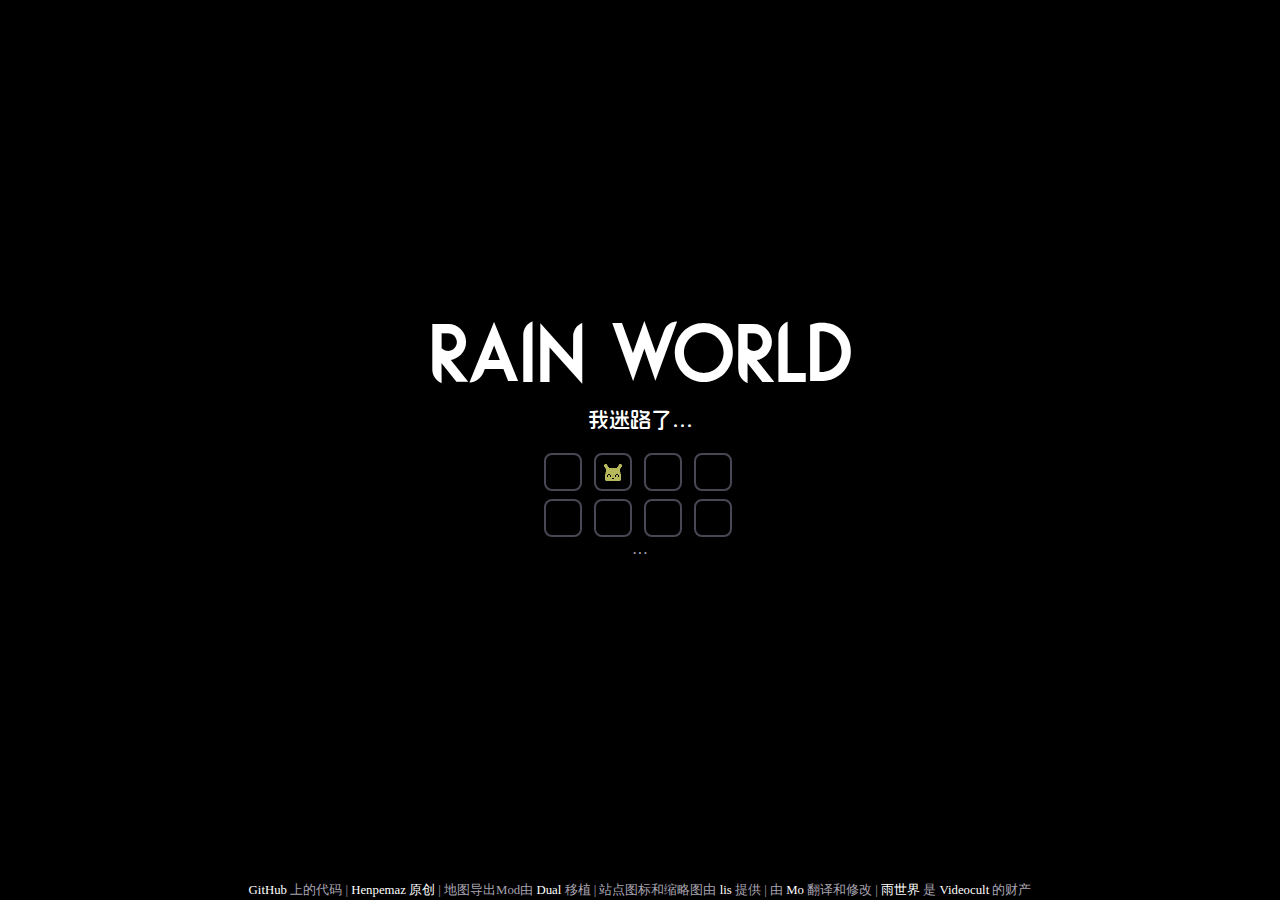
==== map.html @ 51ca86cf "更新地图文件，rw-map页面新增蛞蝓猫、地图标识、物品简单描述" ====
﻿<!DOCTYPE html>
<html>

<head>
    <meta charset="UTF-8">
    <title>雨世界地图</title>
    <link rel="shortcut icon" href="favicon.png" type="image/x-icon">

    <meta property="og:image" content="https://rain-world-map.gitee.io/embed.jpg" />
    <meta property="og:type" content="object" />
    <meta property="og:title" content="雨世界地图" />
    <meta property="og:url" content="https://rain-world-map.gitee.io" />
    <meta property="og:description" content="一个在线互动地图，包括雨世界:倾盆大雨中的每个地区和每个蛞蝓猫。" />
    <link rel="stylesheet" href="./rw.css" />
    <link rel="stylesheet" href="./leaflet/leaflet.css" />

    <script src="./global.js"></script>
    <script src="./leaflet/leaflet.js"></script>
    <script src="./beziero.js"></script>

    <style id="mapstyle">
        body,
        html {
            height: 100%;
            padding: 0;
            margin: 0;
        }

        #mapid {
            height: 100%;
            padding: 0;
            margin: 0;
            background: black;
        }

        .room-labels {
            opacity: 0.4;
            pointer-events: auto;
            padding-top: 3px;
            padding-bottom: 3px;
            color: white;
            background-color: black;
            border: none;
        }

        .creature-divs {
            display: flex;
            justify-content: center;
        }

        .creature-entry {
            display: none;
            /* to be overwritten */
            margin-left: 16px;
            margin-right: 16px;
        }

        .creature-label {
            position: absolute;
            margin-left: 0px;
            margin-top: -5px;
            font-weight: 900;
            font-size: 140%;
            color: white;
            -webkit-text-fill-color: white;
            /* Will override color (regardless of order) */
            -webkit-text-stroke-width: 1px;
            -webkit-text-stroke-color: black;
        }

        .creature-tooltip {
            position: absolute;
            margin-left: -100px;
            margin-top: -20px;
            font-weight: 900;
            font-size: 150%;
            color: white;
            -webkit-text-fill-color: white;
            /* Will override color (regardless of order) */
            -webkit-text-stroke-width: 1px;
            -webkit-text-stroke-color: black;
        }

        .creature-attribute {
            position: absolute;
            margin-left: -15px;
            margin-top: -35px;
        }

        .creature-image {
            position: absolute;
            margin-left: -25px;
            margin-top: -25px;
        }

        .lineage-entry {
            height: 24px;
        }

        .object-divs {
            display: flex;
            justify-content: center;
        }

        .object-entry {
            display: none;
            /* to be overwritten */
            margin-left: 16px;
            margin-right: 16px;
        }

        .object-label {
            position: absolute;
            margin-left: 0px;
            margin-top: -5px;
            font-weight: 900;
            font-size: 140%;
            color: white;
            -webkit-text-fill-color: white;
            /* Will override color (regardless of order) */
            -webkit-text-stroke-width: 1px;
            -webkit-text-stroke-color: black;
        }

        .object-tooltip {
            position: absolute;
            margin-left: 0px;
            margin-top: 0px;
            font-weight: 900;
            font-size: 150%;
            color: white;
            -webkit-text-fill-color: white;
            /* Will override color (regardless of order) */
            -webkit-text-stroke-width: 1px;
            -webkit-text-stroke-color: black;
        }

        .object-image {
            position: absolute;
            margin-left: -25px;
            margin-top: -25px;
        }

        .roomtag-divs {
            display: flex;
            justify-content: center;
        }

        .roomtag-entry {
            display: none;
            /* to be overwritten */
            margin-left: 16px;
            margin-right: 16px;
        }

        .roomtag-label {
            position: absolute;
            margin-left: 0px;
            margin-top: -5px;
            font-weight: 900;
            font-size: 140%;
            color: white;
            -webkit-text-fill-color: white;
            /* Will override color (regardless of order) */
            -webkit-text-stroke-width: 1px;
            -webkit-text-stroke-color: black;
        }

        .roomtag-tooltip {
            position: absolute;
            margin-left: 0px;
            margin-top: 10px;
            font-weight: 900;
            font-size: 150%;
            color: white;
            -webkit-text-fill-color: white;
            /* Will override color (regardless of order) */
            -webkit-text-stroke-width: 1px;
            -webkit-text-stroke-color: black;
        }

        .roomtag-image {
            position: absolute;
            margin-left: -45px;
            margin-top: 0px;
        }

        .batblockage-divs {
            display: flex;
            justify-content: center;
        }

        .batblockage-entry {
            display: none;
            /* to be overwritten */
            margin-left: 16px;
            margin-right: 16px;
        }

        .batblockage-label {
            position: absolute;
            margin-left: 0px;
            margin-top: 10px;
            font-weight: 900;
            font-size: 140%;
            color: white;
            -webkit-text-fill-color: white;
            /* Will override color (regardless of order) */
            -webkit-text-stroke-width: 1px;
            -webkit-text-stroke-color: black;
        }

        .batblockage-tooltip {
            position: absolute;
            margin-left: 0px;
            margin-top: 10px;
            font-weight: 900;
            font-size: 100%;
            color: white;
            -webkit-text-fill-color: white;
            /* Will override color (regardless of order) */
            -webkit-text-stroke-width: 1px;
            -webkit-text-stroke-color: black;
        }

        .batblockage-image {
            position: absolute;
            margin-left: -45px;
            margin-top: 0px;
        }

        .tilenode-divs {
            display: flex;
            justify-content: center;
        }

        .tilenode-entry {
            display: none;
            /* to be overwritten */
            margin-left: 16px;
            margin-right: 16px;
        }

        .tilenode-label {
            position: absolute;
            margin-left: 0px;
            margin-top: -5px;
            font-weight: 900;
            font-size: 140%;
            color: white;
            -webkit-text-fill-color: white;
            /* Will override color (regardless of order) */
            -webkit-text-stroke-width: 1px;
            -webkit-text-stroke-color: black;
        }

        .tilenode-tooltip {
            position: absolute;
            margin-left: -100px;
            margin-top: -20px;
            font-weight: 900;
            font-size: 100%;
            color: white;
            -webkit-text-fill-color: white;
            /* Will override color (regardless of order) */
            -webkit-text-stroke-width: 1px;
            -webkit-text-stroke-color: black;
        }

        .tilenode-image {
            position: absolute;
            margin-left: -25px;
            margin-top: -25px;
        }

        .object-image {
            position: absolute;
            margin-left: -25px;
            margin-top: -25px;
        }

        .icon-image {
            position: absolute;
            margin-left: -25px;
            margin-top: -25px;
        }

        .icon-attribute {
            position: absolute;
            margin-left: -15px;
            margin-top: -35px;
        }

        .icon-label {
            position: absolute;
            margin-left: 0px;
            margin-top: -5px;
            font-weight: 900;
            font-size: 140%;
            color: white;
            -webkit-text-fill-color: white;
            /* Will override color (regardless of order) */
            -webkit-text-stroke-width: 1px;
            -webkit-text-stroke-color: black;
        }

        .icon-tooltip {
            position: absolute;
            margin-left: -100px;
            margin-top: -20px;
            font-weight: 900;
            font-size: 150%;
            color: white;
            -webkit-text-fill-color: white;
            /* Will override color (regardless of order) */
            -webkit-text-stroke-width: 1px;
            -webkit-text-stroke-color: black;
        }



        /* UI stuff */
        .side-panel {
            position: absolute;
            top: 24px;
            max-height: calc(100vh - 54px);
            display: flex;
            flex-direction: column;
            padding: 8px;
            background: #0c0c0c;
            z-index: 1000;
            color: #cccccc;
        }

        /* Difficulty select and layers panel */
        .right-panel {
            right: 24px;
        }

        .difficulty-select {
            padding-bottom: 6px;
            width: 150px;
            position: relative;
            /* re-center after wrap */
            margin-left: auto;
            margin-right: auto;
            padding: 4px;
            transition: width 0.4s;
        }

        .difficulty-btn {
            display: inline-block;
            width: 38px;
            height: 38px;
            margin: 4px;
            position: relative;
        }

        #layer-content {
            padding: 8px;
        }

        .left-panel {
            left: 24px;
        }

        #modded-ckb-group {
            position: relative;
            top: 6px;
            padding-left: 6px;
            margin-left: auto;
        }

        #modded-ckb {
            position: relative;
            width: 24px;
            height: 24px;
        }

        #modded-ckb~label {
            left: 4px;
            top: -6px;
        }

        #modded-ckb::before {
            font-size: 1rem;
        }

        input[type='radio'].rw-ui+span {
            top: calc(50% - 10px);
            /* proof that CSS is stupid, cant fucking vertical center text */
        }

        input[type='radio'].region-radio,
        input[type='checkbox'].rw-ui {
            top: 2px;
        }

        input[type='radio'].region-radio+span,
        input[type='checkbox'].rw-ui+span {
            color: #4B4653;
        }

        #region-select {
            padding-left: 8px;
            padding-right: 8px;
        }

        .scroll-ish {
            overflow-y: auto;
            overflow-x: hidden;
            padding-right: 24px !important;
            margin-right: -16px !important;
        }

        /* Button back to index */
        .top-panel {
            align-content: center;
            position: absolute;
            top: 24px;
            left: calc(50% - 100px);
            height: fit-content;
            display: flex;
            flex-direction: column;
            padding: 8px;
            background: #0c0c0c;
            z-index: 1000;
            color: #cccccc;
        }

        .overlay-label {
            position: relative;
            margin-top: 11px;
            margin-bottom: 11px;
            width: 150px;
            height: 36px;
            text-align: center;
            display: flex;
            flex-direction: column;
        }

        .overlay-label span {
            display: block;
            max-width: 140px;
            padding: 7px;
            padding-left: 6px;
            padding-right: 6px;
        }

        .region-label {
            position: relative;
            margin-top: 8px;
            margin-bottom: 8px;
            width: 230px;
            height: 24px;
            text-align: center;
            display: flex;
            flex-direction: column;
        }

        .region-span {
            display: block;
            font-size: 0.8rem;
            padding: 4px;
            padding-left: 6px;
            padding-right: 6px;
        }

        .index-button {
            width: 200px;
            height: 24px;
            position: relative;
            word-wrap: anywhere;
            margin-top: 8px;
            margin-bottom: 8px;
        }

        button.rw-ui {
            height: fit-content;
            background-color: #0c0c0c;
        }
    </style>

    <style id="creaturefilters">
        .creature-filter {
            display: initial
        }
    </style>

    <style id="objectfilters">
        .object-filter {
            display: initial
        }
    </style>

    <style id="roomtagfilters">
        .roomtag-filter {
            display: initial
        }
    </style>

    <style id="batblockagefilters">
        .batblockage-filter {
            display: initial
        }
    </style>

    <style id="tilenodefilters">
        .tilenode-filter {
            display: initial
        }
    </style>

    <style id="hoverlabels">
        .hover-label {
            display: none;
        }
    </style>

</head>

<body>
    <div id="mapid"></div>

    <div class="top-panel">
        <label class="index-button">
            <button class="rw-ui rw-text" name="indexbutton" onclick="window.location.href = `rw-map.html`;"
                autocomplete="off">总览</button>
        </label>
    </div>

    <div class="side-panel left-panel rw-text">
        <div style="padding-left: 8px; padding-bottom: 8px;">
            <span>区域</span>
        </div>

        <form name="regionselect" id="region-select" class="scroll-ish"></form>
    </div>

    <div class="side-panel right-panel rw-text">
        <div>蛞蝓猫</div>
        <form name="difficulty" class="difficulty-select" id="scug-selector">
        </form>

        <div>图层</div>
        <div id="layer-content" class="scroll-ish"></div>
    </div>

    <script>
        var loadedCount = 1;
        var tospawn = false;
        'use strict';
        // misc iconography but mostly Creatures

        var slugcats = {};
        var region_order = [];
        var regions = {};

        getJsonObject("slugcats.json", function (json) { slugcats = json; }, false);

        var html = "";
        for (const slugcatName in slugcats) {
            var icon = "72_unknown";
            if (slugcatName in icon_by_name) {
                icon = icon_by_name[slugcatName];
            } else {
                console.log("missing icon for " + slugcatName);
            }
            html += `
<label class="difficulty-btn">
            <input type="radio" class="rw-ui" name="difficulties" onclick="selectDifficulty('${slugcatName}','${tospawn}');" value="(${slugcatName},${tospawn});" autocomplete="off">
            <img src="./resources/icons/${icon}.png">
</label>`;
            document.getElementById('scug-selector').innerHTML = html;
        }

        function updateRegionList(difficulty, modded) {
            regions = slugcats[difficulty].regions;
            region_order = [];
            for (const key in regions) {
                region_order.push(key);
            }

            var html = "";
            for (var r of region_order) {
                html += `
<label class="region-label">
            <input type="radio" class="region-radio" name="regions" onclick="selectRegion(this.value);" value="${r}"${r == region ? ' checked="checked"' : ''} autocomplete = "off">
            <span class="region-span">${regions[r].toUpperCase()} (${r})</span>
</label>`;
            }
            document.getElementById('region-select').innerHTML = html;
        }

        function selectRegion(value) {
            let newmodded = false; // document.getElementById('modded-ckb').checked; // TODO modded slugcats and regions
            if (region != value) {
                room = null;
            }
            if (region != value || modded != newmodded) {
                region = value;
                modded = newmodded;
                pushState();
            }
        }

        function selectDifficulty(n, alt) {
            for (var i = 0; i < document.difficulty.difficulties.length; i++) {
                if (document.difficulty.difficulties[i].value == n) {
                    document.difficulty.difficulties[i].checked = true;
                }
            }
            if (difficulty != n) {
                difficulty = n;
                if (alt == true) {
                    region = slugcats[difficulty].startingRegion;
                    room = slugcats[difficulty].startingRoom;

                } else {
                    region = loadedRegion;
                    if (room != null) {
                        if (focusedRoom != null) {
                            room = focusedRoom;
                        }
                    } else {
                        room = null;
                    }
                }
                pushState();
            }
        }

        // Control with poor control options, whodvathot
        // layer control with control over the classnames
        L.Control.Layers.UnstupidLayer = L.Control.Layers.extend(
            {
                options: {
                    collapsed: false,
                    containerClass: "",
                    sectionClass: "",
                    overlaysListClass: "",
                    overlayInputClass: "",
                    overlayInputDivClass: "",
                    overlayInputLabelClass: "",
                    hideBaseLayers: true
                },
                _addItem: function (obj) {
                    let h = L.Control.Layers.prototype._addItem.call(this, obj);
                    h.className = this.options.overlayInputLabelClass;
                    h.children[0].className = this.options.overlayInputDivClass;
                    h.children[0].children[0].className = this.options.overlayInputClass;
                    return h;
                },
                _initLayout: function () {
                    L.Control.Layers.prototype._initLayout.call(this);
                    this._container.className = this.options.containerClass;
                    this._section.className = this.options.sectionClass;
                    if (this.options.hideBaseLayers) {
                        this._baseLayersList.style.display = "none";
                        this._layersLink.style.display = "none";
                    }
                    this._overlaysList.className = this.options.overlaysListClass;
                },
                expand: function () { }
            }
        );

        // Dynamic navigation
        var dynamicNavigation; // Stupid browsers
        if ('pushState' in window.history) {
            dynamicNavigation = true;
        }

        (function (w) {
            w.URLSearchParams = w.URLSearchParams || function (searchString) {
                //w.URLSearchParamsAlt = function (searchString) {
                var self = this;
                self.searchString = searchString;
                self.values = {};
                let result;
                let exp = new RegExp('[\?&]([^=]*)=([^&#]*)', 'g');
                while ((result = exp.exec(self.searchString)) != null) {
                    console.log(result);
                    self.values[result[1]] = decodeURI(result[2]);
                }
                // todo valueless
                self.get = function (name) { return self.values[name]; };
                self.set = function (name, value) { self.values[name] = value; };
                self.delete = function (name) { delete self.values[name]; };
                self.toString = function () {
                    let str;
                    for (var name in self.values) {
                        if (str) str += '&'; else str = '';
                        str += name + '=' + self.values[name];
                    }
                    if (!str) return '';
                    return '?' + str;
                };
                return self;
            }
        })(window) // URLSearchParams Polyfill-ish

        // Params, navigation, state
        var params = new URLSearchParams(document.location.search);
        var region;
        var modded;
        var difficulty;
        var room;
        var collectable;
        var decorative;
        var mechanical;
        function pushState(noNavigation) {
            let changes = false;
            let modded_param = params.get("modded") == 'on';
            let difficulty_param = params.get("slugcat");
            let region_param = params.get("region");
            let room_param = params.get("room");

            params.delete("modded");
            params.delete("slugcat");
            params.delete("region");
            params.delete("room");

            if (modded)
                params.set("modded", "on");
            params.set("slugcat", difficulty);
            params.set("region", region);
            if (room)
                params.set("room", room);

            if (modded != modded_param || difficulty != difficulty_param || region != region_param || room != room_param) {
                // actually changed anything
                let newstr = params.toString();
                if (dynamicNavigation) {
                    window.history.pushState(null, '', window.location.pathname + '?' + newstr);
                } else if (!noNavigation) document.location.search = newstr;
                if (!noNavigation) newState();
            }
        }
        function newState() {
            //console.log("newState");
            params = new URLSearchParams(document.location.search);
            region = params.get("region");
            difficulty = params.get("slugcat");
            if (region == null || difficulty == null) {
                window.location.href = "index.html";
                return;
            }
            modded = params.get("modded") == 'on';
            room = params.get("room");
            updateRegionList(difficulty, modded);
            loadRegion(difficulty, region, modded);
            selectDifficulty(difficulty);
        }

        window.onpopstate = newState;
        window.onload = newState;

        // Room hover & select stuff
        var hilightedRoom;
        function hilightRoom(e) {
            if (e.target) e = e.target;
            resetHilight();
            hilightedRoom = e;
            if (map.getZoom() < 0 && hilightedRoom != focusedRoom) {
                e.setStyle({
                    fillOpacity: 0.2
                });
            }
        }

        function updateHilight() {
            if (hilightedRoom == null) return;
            if (map.getZoom() < 0 && hilightedRoom != focusedRoom) {
                hilightedRoom.setStyle({
                    fillOpacity: 0.2
                });
            } else {
                hilightedRoom.setStyle({
                    fillOpacity: 0
                });
            }
        }

        function resetHilight() {
            if (hilightedRoom == null) return;
            hilightedRoom.setStyle({
                fillOpacity: 0
            });
            hilightedRoom = null;
        }

        var focusedRoom;
        function focusRoom(e) {
            if (e.target) e = e.target;
            if (e != focusedRoom && focusedRoom) focusedRoom.setStyle(
                {
                    weight: 0
                });
            focusedRoom = e;
            console.log(focusedRoom.feature.properties.name + " focused")
            map.fitBounds(e.getBounds());
            updateHilight(); // might not move
            focusedRoom.setStyle(
                {
                    weight: 6
                });

            room = e.feature.properties.name;
            pushState();
        }

        function updateFocus() {
            if (focusedRoom == null) return;
            if (!map.getBounds().overlaps(focusedRoom.getBounds())) {
                resetFocus();
            }
        }

        function resetFocus() {
            if (focusedRoom == null) return;
            console.log(focusedRoom.feature.properties.name + " no longer focused")
            focusedRoom.setStyle(
                {
                    weight: 0
                });
            focusedRoom = null;

            room = null;
            pushState(true); // no navigation so no zoom change
        }

        // Map
        var map = L.map('mapid', {
            minZoom: -7,
            maxZoom: 3, // 8x
            crs: L.CRS.Simple,
            zoomControl: false,
        });
        map.attributionControl.setPrefix('Powered by <a href="https://leafletjs.com" title="A JS library for interactive maps">Leaflet</a> &amp <a href="https://github.com/henpemaz" title="Gamedev &amp associated arts enthusiast">Henpemaz</a>')
        map.setView([0, 0], -5);

        // Events
        map.on('click', function (e) { if (e.originalEvent.target == map._container) resetFocus(); });
        // remove room highlight on maxed zoom
        map.on('zoomend', updateHilight);
        map.on('moveend', updateFocus);
        L.Tooltip.include({
            setOpacity: function (o) { } // fuck you, don't style my elements unless I tell you to.
        });
        // on Room Names view, prevent hover popups from displaying
        map.on('overlayadd', function (e) {
            if (e.name == "Room Names") {
                document.getElementById('hoverlabels').sheet.cssRules[0].style.display = 'none';
            }
        });
        map.on('overlayremove', function (e) {
            if (e.name == "Room Names") {
                document.getElementById('hoverlabels').sheet.cssRules[0].style.removeProperty("display");
            }
        });

        // Overlay control
        var overlays = new L.Control.Layers.UnstupidLayer(null, null, {
            overlayInputClass: "rw-ui",
            overlayInputLabelClass: "overlay-label",
        });
        overlays.addTo(map);
        document.getElementById('layer-content').appendChild(overlays.getContainer());

        // New additions
        var placedObjectsLayer;
        var tileNodesLayer;
        var roomTagsLayer;
        var batMigrationBlockagesLayer;
        // Settings?
        var standard = true;
        var collectable = true;
        var decorative = false;
        var mechanical = false;
        // Region stuff
        var tileLayer;
        var roomsLayer;
        var roomNames;
        var lastRoomFocused;
        var connectionsLayer;
        var geometryLayer;
        var densLayer;
        var loadedDifficulty = null;
        var loadedRegion = null;
        var loadedModded = {};
        function loadRegion(pdifficulty, pregion, pmodded) {
            if (loadedDifficulty == pdifficulty && loadedRegion == pregion && loadedModded == pmodded) {
                // Region isn't changing, double-check focused room
                let foundRoom = false;
                if (room != null && roomsLayer != null) {
                    for (let l of roomsLayer.getLayers()) {
                        if (l.feature.properties.name == room) {
                            //map.fitBounds(l.getBounds());
                            focusRoom(l);
                            foundRoom = true;
                            break;
                        }
                    }
                }
                if (!foundRoom) {
                    console.log("newState err");
                    resetFocus();
                    map.setView([0, 0], -5);
                }
                return;
            }
            equivalentRegion = pregion;

            if (pregion == "OE" && (pdifficulty != "white" && pdifficulty != "yellow" && pdifficulty != "gourmand")) {
                equivalentRegion = "SB";
            } else if (pregion == "LC" && pdifficulty != "artificer") {
                equivalentRegion = "UW";
            } else if (pregion == "MS" && (pdifficulty != "white" && pdifficulty != "yellow" && pdifficulty != "red" && pdifficulty != "gourmand" && pdifficulty != "rivulet" && pdifficulty != "saint")) {
                equivalentRegion == "SL";
            } else if (pregion == "LM" && (pdifficulty != "artificer" && pdifficulty != "spear")) {
                equivalentRegion = "SL";
            } else if (pregion == "SL" && (pdifficulty == "artificer" || pdifficulty == "spear")) {
                equivalentRegion = "LM";
            } else if (pregion == "RM" && pdifficulty != "rivulet" && pdifficulty != "saint") {
                equivalentRegion = "SS";
            } else if (pregion == "SS" && pdifficulty == "rivulet") {
                equivalentRegion = "RM";
            } else if (pregion == "DM" && pdifficulty != "spear") {
                equivalentRegion = "MS";
            } else if (pregion == "MS" && pdifficulty == "spear") {
                equivalentRegion = "DM";
            } else if (pregion == "UG" && pdifficulty != "saint") {
                equivalentRegion = "DS";
            } else if (pregion == "DS" && pdifficulty == "saint") {
                equivalentRegion = "UG";
            } else if (pregion == "CL" && pdifficulty != "saint") {
                equivalentRegion = "SH";
            } else if ((pregion == "SH" || pregion == "UW" || pregion == "SS" || pregion == "RM") && pdifficulty == "saint") {
                equivalentRegion = "CL";
            } else if (pregion == "HR" && pdifficulty != "saint") {
                equivalentRegion = "SB";
            }

            region = equivalentRegion;

            if (pregion != equivalentRegion) {
                console.log("Redirected from " + loadedDifficulty + " / " + loadedRegion + " to " + pdifficulty + " / " + pregion + " to " + region);
            }
            modded = pmodded;

            console.log("Loading: region {" + region + "} on slugcat {" + pdifficulty + "}, modded {" + modded + "}");
            var slugcat_url = {
                "artificer": "https://raw.githubusercontent.com/NobleCat57/msc-1.9.07b/v1.9.07b/artificer",
                "gourmand": "https://raw.githubusercontent.com/NobleCat57/msc-1.9.07b/v1.9.07b/gourmand",
                "rivulet": "https://raw.githubusercontent.com/NobleCat57/msc-1.9.07b/v1.9.07b/rivulet",
                "saint": "https://raw.githubusercontent.com/NobleCat57/msc-1.9.07b/v1.9.07b/saint",
                "spear": "https://raw.githubusercontent.com/NobleCat57/msc-1.9.07b/v1.9.07b/spear",
                "white": "https://raw.githubusercontent.com/NobleCat57/vanilla-1.9.07b/v1.9.07b/white",
                "yellow": "https://raw.githubusercontent.com/NobleCat57/vanilla-1.9.07b/v1.9.07b/yellow",
                "red": "https://raw.githubusercontent.com/NobleCat57/vanilla-1.9.07b/v1.9.07b/red",
                "inv": "https://raw.githubusercontent.com/NobleCat57/msc-1.9.07b/v1.9.07b/inv",
            };
            var region_url = region.toLowerCase();
            var roompath = `${slugcat_url[pdifficulty]}/${region_url}`;
            getJsonObject(`${roompath}/region.json`, function (json) {
                var roomjson = json;
                if ('copyingrooms' in json) {
                    getJsonObject(`${slugcat_url[json['copyingrooms']]}/${region_url}/region.json`, function (copyjson) {
                        roomjson = copyjson;
                        roompath = `${slugcat_url[json['copyingrooms']]}/${region_url}`;
                    }, false);
                }

                // Background color
                map.getContainer().style.backgroundColor = 'rgb(' + json["bgcolor"].join(',') + ')'; // I hate this with passion, but such is the way of the CSS

                // Tileset layer
                if (tileLayer != null) map.removeLayer(tileLayer);
                tileLayer = L.tileLayer(`${roompath}/{z}/{x}_{y}.png`, {
                    attribution: "<a href=\"https://store.steampowered.com/app/312520/Rain_World/\">Rain World</a> by <a href=\"https://twitter.com/VideocultMedia\">Videocult</a>",
                    minZoom: -7,
                    maxZoom: 3,
                    maxNativeZoom: 0, // important, stop requesting tiles at this point
                });
                tileLayer.addTo(map);

                // Room features and name popups
                let hadNames = map.hasLayer(roomNames) || loadedRegion == null;
                if (roomNames != null) {
                    overlays.removeLayer(roomNames);
                    map.removeLayer(roomNames);
                }
                let hadRooms = map.hasLayer(roomsLayer) || loadedRegion == null;
                if (roomsLayer != null) {
                    overlays.removeLayer(roomsLayer);
                    map.removeLayer(roomsLayer);
                }
                roomNames = L.layerGroup();
                roomsLayer = L.geoJSON(roomjson["room_features"], {
                    style: {
                        weight: 0,
                        color: 'rgb(' + json["highlightcolor"].join(',') + ')',
                        fillOpacity: 0
                    },
                    onEachFeature: function (feature, layer) {
                        // Room focus stuff
                        layer.on({
                            mouseover: hilightRoom,
                            mouseout: resetHilight,
                            click: focusRoom,
                            tooltipopen: function (e) {
                                e.tooltip.setLatLng(L.latLng([].concat(e.target.feature.properties.popupcoords).reverse()));
                                e.tooltip.getElement().style.removeProperty('opacity'); // 'defaults' amirite
                            },
                        });

                        L.tooltip({ direction: "center", offset: [0, -14], permanent: true, className: "rw-text room-labels" }, layer).setContent(feature.properties.name).setLatLng(L.latLng([].concat(feature.properties.popupcoords).reverse())).addTo(roomNames);

                        layer.bindTooltip(feature.properties.name, { direction: "center", offset: [0, -14], interactive: true, className: "rw-text room-labels hover-label" });
                    }
                });
                if (hadRooms) roomsLayer.addTo(map);
                overlays.addOverlay(roomsLayer, "房间");
                if (hadNames) roomNames.addTo(map);
                overlays.addOverlay(roomNames, "房间名称");;

                // Connections
                let hadConnections = map.hasLayer(connectionsLayer) || loadedRegion == null;
                if (connectionsLayer != null) {
                    overlays.removeLayer(connectionsLayer);
                    map.removeLayer(connectionsLayer);
                }
                connectionsLayer = new L.BezierGeoJSON(roomjson["connection_features"], {
                    color: 'rgba(' + json["shortcutcolor"].join(',') + ',0.72)', // so the white looks better
                    weight: 2,
                    lineCap: "butt", // hehe
                    dashArray: "5 8",
                    interactive: false,
                });
                if (hadConnections) connectionsLayer.addTo(map);
                overlays.addOverlay(connectionsLayer, "管道连接");

                // Geometry
                let hadGeometry = map.hasLayer(geometryLayer) || loadedRegion == null;
                if (geometryLayer != null) {
                    overlays.removeLayer(geometryLayer);
                    map.removeLayer(geometryLayer);
                }
                geometryLayer = L.geoJSON(roomjson["geo_features"], {
                    interactive: false,
                    color: 'rgb(' + json["geocolor"].join(',') + ')',
                    weight: 2,
                    lineCap: "butt", // im easily entertained
                    lineJoin: "miter",
                });
                if (hadGeometry) geometryLayer.addTo(map);
                overlays.addOverlay(geometryLayer, "房间轮廓");

                // Creatures
                let hadCreatures = map.hasLayer(densLayer) || loadedRegion == null;
                if (densLayer != null) {
                    overlays.removeLayer(densLayer);
                    map.removeLayer(densLayer);
                }
                densLayer = L.geoJSON(json["creatures_features"], {
                    pointToLayer: function (feature, latlng) {
                        // Creatures are organized by dens, dens list spawns in it, flexbox stacks them visually on the den location, filter classes control visib
                        let divhtml = "";
                        for (let creature of feature.properties.creatures) {
                            let creature_filter = " creature-filter";
                            if (creature.is_lineage) {
                                // lineages are vertical stacks
                                divhtml += '<div class="creature-entry ' + creature_filter + '">';
                                for (let i = 0; i < creature.lineage.length; i++) {
                                    var icon = "72_unknown";
                                    if (creature.lineage[i] in icon_by_name) {
                                        icon = icon_by_name[creature.lineage[i]];
                                    } else {
                                        console.log("missing icon for " + creature.lineage[i]);
                                    }
                                    var tooltip = "";
                                    var attribute = "";
                                    if (creature.attributes[i] != null) {
                                        if (creature.precycle) {
                                            attribute += "PreCycle";
                                            //tooltip += "Pre-Cycle";
                                        }
                                        if (creature.ignorecycle) {
                                            attribute += "IgnoreCycle";
                                            //tooltip += "Ignore Cycle";
                                        }
                                        if (creature.night) {
                                            attribute += "Night";
                                            //tooltip += "Night";
                                        }
                                        if (creature.tentacleimmune) {
                                            attribute += "TentacleImmune";
                                            //tooltip += "Tentacle Immune";
                                        }
                                        if (creature.lavasafe) {
                                            attribute += "LavaSafe";
                                            //tooltip += "Lava Safe";
                                        }
                                        if (creature.voidsea) {
                                            attribute += "VoidSea";
                                            //tooltip += "Void Sea";
                                        }
                                        if (creature.winter) {
                                            attribute += "Winter";
                                            //tooltip += "Winter";
                                        }
                                        if (creature.alternateform) {
                                            if (creature.creature == "Small Centipede" || creature.creature == "SmallCentipede" || creature.creature == "Centipede Small") {
                                                icon = "Infant_Centipede_AlternateForm_icon";
                                            }
                                            tooltip += "Alternate Form";
                                            //attribute += "AlternateForm";
                                        }
                                        if (creature.mean) {
                                            tooltip += "Mean:" + creature.mean;
                                        }
                                        if (creature.number) {
                                            tooltip += "Number:" + creature.number;
                                        }
                                        if (creature.seed) {
                                            tooltip += "Seed:" + creature.seed;
                                        }
                                    }
                                    if (attribute == "") {
                                        divhtml += `<div class="lineage-entry">
                                                <img class="creature-image" src="./resources/icons/${icon}.png"/>
                                                <div class="creature-label">${Math.trunc(Number.parseFloat(creature.lineage_probs[i]) * 100)}%</div>
                                                <div class="creature-tooltip">${tooltip}</div>
                                                </div>`;
                                    } else {
                                        divhtml += `<div class="lineage-entry">
                                                <img class="creature-image" src="./resources/icons/${icon}.png"/>
                                                <div class="creature-label">${Math.trunc(Number.parseFloat(creature.lineage_probs[i]) * 100)}%</div>
                                                <img class="icon-attribute" src="./resources/icons/${attribute}_icon.png"/>
                                                <div class="creature-tooltip">${tooltip}</div>
                                                </div>`;
                                    }
                                }
                                divhtml += '</div>';
                            } else {
                                var icon = "72_unknown";
                                if (creature.creature in icon_by_name) {
                                    icon = icon_by_name[creature.creature];
                                } else {
                                    console.log("missing icon for " + creature.creature);
                                }
                                var tooltip = "";
                                var attribute = "";
                                if (creature.precycle) {
                                    attribute += "PreCycle";
                                    //tooltip += "Pre-Cycle";
                                }
                                if (creature.ignorecycle) {
                                    attribute += "IgnoreCycle";
                                    //tooltip += "Ignore Cycle";
                                }
                                if (creature.night) {
                                    attribute += "Night";
                                    //tooltip += "Night";
                                }
                                if (creature.tentacleimmune) {
                                    attribute += "TentacleImmune";
                                    //tooltip += "Tentacle Immune";
                                }
                                if (creature.lavasafe) {
                                    attribute += "LavaSafe";
                                    //tooltip += "Lava Safe";
                                }
                                if (creature.voidsea) {
                                    attribute += "VoidSea";
                                    //tooltip += "Void Sea";
                                }
                                if (creature.winter) {
                                    attribute += "Winter";
                                    //tooltip += "Winter";
                                }
                                if (creature.alternateform) {
                                    if (creature.creature == "Small Centipede" || creature.creature == "SmallCentipede" || creature.creature == "Centipede Small") {
                                        icon = "Infant_Centipede_AlternateForm_icon";
                                    }
                                    else {
                                        tooltip += "Alternate Form";
                                    }
                                    attribute += "AlternateForm";
                                }
                                if (creature.mean) {
                                    tooltip += "Mean:" + creature.mean;
                                }
                                if (creature.number) {
                                    tooltip += "Number:" + creature.number;
                                }
                                if (creature.seed) {
                                    tooltip += "Seed:" + creature.seed;
                                }
                                if (attribute == "") {
                                    divhtml += `<div class="creature-entry${creature_filter}">
                                            <img class="creature-image" src="./resources/icons/${icon}.png"/>
                                            <div class="creature-label">x${creature.amount}</div>
                                            <div class="creature-tooltip">${tooltip}</div>
                                            </div>`;
                                } else {
                                    divhtml += `<div class="creature-entry${creature_filter}">
                                            <img class="creature-image" src="./resources/icons/${icon}.png"/>
                                            <div class="creature-label">x${creature.amount}</div>
                                            <img class="creature-attribute" src="./resources/icons/${attribute}_icon.png"/>
                                            </div>`;
                                }
                            }
                        }
                        return L.marker(latlng, {
                            icon: L.divIcon({
                                className: 'creature-divs',
                                html: divhtml,
                            }),
                            interactive: false,
                        });
                    },
                });
                if (hadCreatures) densLayer.addTo(map);
                overlays.addOverlay(densLayer, "生物");

                // Placed Objects
                let hadPlacedObjects = map.hasLayer(placedObjectsLayer) || loadedRegion == null;
                if (placedObjectsLayer != null) {
                    overlays.removeLayer(placedObjectsLayer);
                    map.removeLayer(placedObjectsLayer);
                }
                placedObjectsLayer = L.geoJSON(json["placedobject_features"], {
                    pointToLayer: function (feature, latlng) {
                        let objecthtml = "";
                        let object_filter = " object-filter";
                        let object = feature.properties.object;
                        let data = feature.properties.data;
                        // console.log(feature);
                        let tooltip = "";
                        let attribute = "";
                        let icon = "72_unknown";
                        // handles objects that are not filtered, and objects that are filtered, which are either exempt from or hidden by such filter
                        if (feature.properties.filterToPlayers != null) {
                            let slugcatFilter = feature.properties.filterToPlayers.join(", ").toLowerCase();
                            let objectRoom = feature.properties.room;
                            if (!slugcatFilter.includes(difficulty)) {
                                console.log(difficulty + " / " + objectRoom + " / " + object + "; is exempt from the current filter");
                            } else {
                                console.log(difficulty + " / " + objectRoom + " / " + object + "; is hidden by a filter");
                            }
                        } else {
                            //console.log(difficulty + " / " + feature.properties.room + " / " + object + "; doesn't have a filterToPlayers attribute");
                        }
                        // for objects either outside of a filter, or those inside a filter and currently exempt from the rules of said filter
                        if (feature.properties.filterToPlayers == null || (feature.properties.filterToPlayers != null && !(feature.properties.filterToPlayers.join(", ").toLowerCase()).includes(difficulty))) {
                            if (object in standard_placed_object_icons) {
                                if (standard) {
                                    icon = standard_placed_object_icons[object];
                                } else {
                                    icon = "null_icon";
                                    object_filter = "";
                                }
                            } else if (object in token_icons) {
                                // this is the native filter property for tokens
                                let hiddenSlugcats = feature.properties.data.availableToPlayers.join(", ").toLowerCase();
                                if (!hiddenSlugcats.includes(difficulty)) {
                                    if (collectable) {
                                        // WhiteToken (Broadcasts)
                                        if (object == "WhiteToken") {
                                            if (difficulty != "spear") {
                                                icon = "null_icon";
                                            } else if (data.tokenString != null) {
                                                if (data.tokenString != "") {
                                                    tooltip = data.tokenString;
                                                    if (data.tokenString in broadcast_icons) {
                                                        icon = broadcast_icons[data.tokenString];
                                                        console.log("Showing " + object + " - " + data.tokenString + " Due to Availability: " + hiddenSlugcats + " | current difficulty: " + difficulty);
                                                    } else {
                                                        console.log("missing broadcast icon for " + data.tokenString);
                                                    }
                                                } else {
                                                    console.log("empty tokenString for " + object);
                                                }
                                            } else {
                                                console.log("null tokenString for " + object);
                                            }
                                            // RedToken, GoldToken, DevToken, GreenToken, and BlueToken
                                        } else if (object != "WhiteToken" && data.tokenString != null) {
                                            icon = token_icons[object];
                                            if (data.tokenString != "") {
                                                tooltip = data.tokenString;
                                                console.log("Showing " + object + " - " + data.tokenString + " Due to Availability: " + hiddenSlugcats + " current difficulty: " + difficulty);
                                                /* RedToken's just use region acronyms and GoldToken's use that plus subregion strings for multiple tokens in one region:
                                                (CC (gutter) and SB (filter), plus that one DevToken in MS with the "Default" tokenString */
                                                if (object == "BlueToken" || object == "GreenToken") {
                                                    if (data.tokenString in icon_by_name && (data.tokenString != "CicadaA" && data.tokenString != "BigNeedleWorm" && data.tokenString != "DataPearl")) {
                                                        attribute = icon_by_name[data.tokenString];
                                                    } else if (data.tokenString in standard_placed_object_icons) {
                                                        attribute = standard_placed_object_icons[data.tokenString];
                                                    } else if (data.tokenString == "CicadaA") {
                                                        attribute = "Squidcadas_icon";
                                                        tooltip = "Cicada A & B";
                                                    } else if (data.tokenString == "BigNeedleWorm") {
                                                        attribute = "NoodleFlies_icon";
                                                        tooltip = "Big & Small NeedleWorm";
                                                    } else if (data.tokenString == "DataPearl") {
                                                        attribute = "Pearl_misc_icon";
                                                    } else {
                                                        console.log("missing token item icon for " + data.tokenString);
                                                    }
                                                } else {
                                                    console.log("no need for an attribute icon for red, gold, or dev tokens: " + data.tokenString);
                                                }
                                            } else {
                                                console.log("empty tokenString for " + object);
                                            }
                                        } else {
                                            console.log("null tokenString for " + object);
                                        }
                                    } else {
                                        icon = "null_icon";
                                        object_filter = "";
                                    }
                                } else {
                                    console.log("Hiding " + object + " Due to Availability: " + hiddenSlugcats + " current difficulty: " + difficulty);
                                    icon = "null_icon";
                                    object_filter = "";
                                }
                            } else if (object in pearl_icons) {
                                if (collectable) {
                                    icon = pearl_icons[object];
                                    if (data.pearlType != null) {
                                        if (data.pearlType != "") {
                                            /* Generic Pearls are abundant and we don't need 15 thousand "Misc" strings,
                                            and broadcast pearls are plenty identifiable with their pink icons and specific placements */
                                            if (data.pearlType != "Misc" && data.pearlType != "BroadcastMisc") {
                                                tooltip = data.pearlType;
                                            }
                                            if (data.pearlType in pearl_icons) {
                                                icon = pearl_icons[data.pearlType];
                                            } else {
                                                console.log("missing pearlType icon for " + data.pearlType);
                                            }
                                        } else {
                                            console.log("empty pearlType for " + object);
                                        }
                                    } else {
                                        console.log("null pearlType for " + object);
                                    }
                                } else {
                                    icon = "null_icon";
                                    object_filter = "";
                                }
                            } else if (object in decorative_placed_object_icons) {
                                if (decorative) {
                                    icon = decorative_placed_object_icons[object];
                                } else {
                                    icon = "null_icon";
                                    object_filter = "";
                                }
                            } else if (object in mechanical_placed_object_icons) {
                                if (mechanical) {
                                    icon = mechanical_placed_object_icons[object];
                                } else {
                                    icon = "null_icon";
                                    object_filter = "";
                                }
                            } else {
                                console.log("missing icon for " + object);
                                icon = "null_icon";
                                object_filter = "";
                                objecthtml += ``;
                            }

                            if (attribute != "") {
                                objecthtml += `<div class="object-entry${object_filter}">
                                            <img class="object-image" src="./resources/icons/${icon}.png"/>
                                            <img class="icon-attribute" src="./resources/icons/${attribute}.png"/>
                                            <div class="object-tooltip">${tooltip}</div>
                                            </div>`;
                            } else if (icon != "null_icon") {
                                objecthtml += `<div class="object-entry${object_filter}">
                                            <img class="object-image" src="./resources/icons/${icon}.png"/>
                                            <div class="object-tooltip">${tooltip}</div>
                                            </div>`;
                            }
                        }

                        return L.marker(latlng, {
                            icon: L.divIcon({
                                className: 'object-divs',
                                html: objecthtml,
                            }),
                            interactive: false,
                        });
                    },
                });
                if (hadPlacedObjects) placedObjectsLayer.addTo(map);
                overlays.addOverlay(placedObjectsLayer, "放置物品");

                // Tile Nodes
                let hadTileNodes = map.hasLayer(tileNodesLayer) || loadedRegion == null;
                if (tileNodesLayer != null) {
                    overlays.removeLayer(tileNodesLayer);
                    map.removeLayer(tileNodesLayer);
                }
                tileNodesLayer = L.geoJSON(json["tilenode_features"], {
                    pointToLayer: function (feature, latlng) {
                        let tilenodehtml = "";
                        let tilenode_filter = " tilenode-filter";
                        let roomtile = feature.properties.roomtile
                        let shortcut = roomtile.shortcut;
                        var icon = "";
                        if (shortcut in icon_by_name) {
                            icon = icon_by_name[shortcut];
                        } else if (roomtile.garbagehole != null && roomtile.garbagehole) {
                            icon = "Garbage_Worm_icon";
                        } else if (roomtile.wormgrass != null && roomtile.wormgrass) {
                            icon = "Worm_Grass_icon";
                        } else if (roomtile.waterfall != null && roomtile.waterfall) {
                            icon = "Waterfall_icon";
                        } else if (roomtile.hivetile != null && roomtile.hivetile) {
                            icon = "Batfly_Hive_icon";
                        } else if (shortcut != null) {
                            if (shortcut == "DeadEnd") {
                                icon = "Shortcut_Dead_End_icon";
                            } else if (shortcut == "Normal") {
                            } else if (shortcut == "RoomExit") {
                                icon = "Shortcut_Room_Exit_icon";
                            } else if (shortcut == "CreatureHole") {
                                icon = "Shortcut_Creature_Hole_icon";
                            } else if (shortcut == "NPCTransportation") {
                                icon = "Shortcut_NPC_Transportation_icon";
                            } else if (shortcut == "RegionTransportation") {
                                icon = "Shortcut_Region_Transportation_icon";
                            } else {
                                console.log("missing shortcut node icon for " + shortcut);
                            }
                        } else {
                            console.log("missing tile node icon for " + roomtile);
                        }

                        tilenodehtml += `<div class="tilenode-entry${tilenode_filter}">
                                    <img class="tilenode-image" src="./resources/icons/${icon}.png"/>
                                    <div class="tilenode-label"></div>
                                    </div>`;
                        return L.marker(latlng, {
                            icon: L.divIcon({
                                className: 'tilenode-divs',
                                html: tilenodehtml,
                            }),
                            interactive: false,
                        });
                    },
                });
                if (hadTileNodes) tileNodesLayer.addTo(map);
                overlays.addOverlay(tileNodesLayer, "平铺节点");

                // Room Tags
                let hadRoomTags = map.hasLayer(roomTagsLayer) || loadedRegion == null;
                if (roomTagsLayer != null) {
                    overlays.removeLayer(roomTagsLayer);
                    map.removeLayer(roomTagsLayer);
                }
                roomTagsLayer = L.geoJSON(json["roomtag_features"], {
                    pointToLayer: function (feature, latlng) {
                        let roomtag_filter = " roomtag-filter";
                        let taghtml = "";
                        let roomtag = feature.properties;
                        var icon = "72_unknown";
                        if (roomtag.tag in icon_by_name) {
                            icon = icon_by_name[roomtag.tag.toLowerCase()];
                        } else {
                            console.log("missing room tag icon for " + roomtag.tag);
                        }
                        var tooltip = "";
                        if (roomtag.tag == "SHELTER") {
                            tooltip = "Shelter";
                            icon = "Shelter_icon";
                        }
                        if (roomtag.tag == "ANCIENTSHELTER") {
                            tooltip = "Ancient Shelter";
                            icon = "AncientShelter_icon";
                        }
                        if (roomtag.tag == "GATE") {
                            tooltip = "Gate";
                            icon = "Gate_icon";
                        }
                        if (roomtag.tag == "SWARMROOM") {
                            tooltip = "Swarm Room";
                            icon = "SwarmRoom_icon";
                        }
                        if (roomtag.tag == "PERF_HEAVY") {
                            tooltip = "Performance Heavy";
                            icon = "Perf_Heavy_icon";
                        }
                        if (roomtag.tag == "SCAVOUTPOST") {
                            tooltip = "Scavenger Toll";
                            icon = "ScavOutpost_icon";
                        }
                        if (roomtag.tag == "SCAVTRADER") {
                            tooltip = "Scavenger Merchant";
                            icon = "ScavTrader_icon";
                        }
                        if (roomtag.tag == "NOTRACKERS") {
                            tooltip = "No Trackers";
                            icon = "NoTrackers_icon";
                        }
                        if (roomtag.tag == "ARENA") {
                            tooltip = "Arena";
                            icon = "Arena_icon";
                        }
                        taghtml += `<div class="roomtag-entry${roomtag_filter}">
                                    <img class="roomtag-image" src="./resources/icons/${icon}.png"/>
                                    <div class="roomtag-label"></div>
                                    <div class="roomtag-tooltip">${tooltip}</div>
                                    </div>`;
                        return L.marker(latlng, {
                            icon: L.divIcon({
                                className: 'roomtag-divs',
                                html: taghtml,
                            }),
                            interactive: false,
                        });
                    },
                });
                if (hadRoomTags) roomTagsLayer.addTo(map);
                overlays.addOverlay(roomTagsLayer, "房间标记");

                // Bat Migration Blockages
                let hadBatMigration = map.hasLayer(batMigrationBlockagesLayer) || loadedRegion == null;
                if (batMigrationBlockagesLayer != null) {
                    overlays.removeLayer(batMigrationBlockagesLayer);
                    map.removeLayer(batMigrationBlockagesLayer);
                }
                batMigrationBlockagesLayer = L.geoJSON(json["batmigrationblockages_features"], {
                    pointToLayer: function (feature, latlng) {
                        let bathtml = "";
                        let batblockage_filter = " batblockage-filter";
                        var icon = "";
                        icon = "Batfly_icon";
                        bathtml += `<div class="batblockage-entry${batblockage_filter}">
                                    <img class="batblockage-image" src="./resources/icons/${icon}.png"/>
                                    <div class="batblockage-label">Bat Migration Blockage</div>
                                    <div class="batblockage-tooltip"></div>
                                    </div>`;
                        return L.marker(latlng, {
                            icon: L.divIcon({
                                className: 'batblockage-divs',
                                html: bathtml,
                            }),
                            interactive: false,
                        });
                    },
                });
                if (hadBatMigration) batMigrationBlockagesLayer.addTo(map);
                overlays.addOverlay(batMigrationBlockagesLayer, "蝙蝠迁徙阻碍");

                // Zoom to room on rooms loaded
                let foundRoom = false;
                if (room != null && roomsLayer != null) {
                    for (let l of roomsLayer.getLayers()) {
                        if (l.feature.properties.name == room) {
                            //map.fitBounds(l.getBounds());
                            focusRoom(l);
                            foundRoom = true;
                            break;
                        }
                    }
                }
                if (!foundRoom) {
                    if (room != null) {
                        room = null;
                        pushState();
                    }
                    console.log(`regionLoad err coming from ${loadedDifficulty} to ${pdifficulty}, layers len = ${roomsLayer.getLayers().length}`);
                    resetFocus();
                    map.setView([0, 0], -5);
                }

                loadedDifficulty = pdifficulty;
                loadedRegion = pregion;
                loadedModded = pmodded;
                // Don't enable certain layers when loaded for the first time
                if (loadedCount == 1) {
                    map.removeLayer(placedObjectsLayer);
                    map.removeLayer(tileNodesLayer);
                    map.removeLayer(roomTagsLayer);
                    map.removeLayer(batMigrationBlockagesLayer);
                    console.log("Map has been loaded for the first time; not showing Placed Objects, Tile Nodes, Room Tags, or Bat Migration Blockages")
                };
                console.log("A total of " + loadedCount + " regions have been loaded");
                loadedCount += 1;
            }, true);
        }

    </script>
</body>

</html>
---- rw.css ----
/* FONTS */
@font-face {
    font-family: "Rodondo";
    src: url(resources/Rodondo.otf) format("OpenType");
}

@font-face {
    font-family: "AlimamaFangYuanTiVF-Thin";
    src: url(resources/AlimamaFangYuanTiVF-Thin.ttf) format("truetype");
}

* {
    margin: 0;
    padding: 0;
    list-style: none;
}


a {
    text-decoration: none;
    color: #eee;
}

.rw-title {
    font-family: "Rodondo";
    font-size: 6rem;
    text-align: center;
    line-height: 75%;
    width: 100%;
}

.rw-bigtext {
    font-family: 'AlimamaFangYuanTiVF-Thin';
    font-size: 1.3125rem;
    font-weight: 600;
}

.rw-text {
    font-family: 'Segoe UI';
    font-size: 1rem;
    font-weight: 600;
}

/* RW BUTTON START */
@keyframes border-blinker {
    50% {
        border-color: rgba(255, 255, 255, 255);
    }
}

@keyframes flasher {
    0% {
        background-color: #A9A4B2;
        /* menu lightgray */
    }
}


/* RW UI START */

/* BUTTON */
button.rw-ui,
.rw-button {
    appearance: none;
    cursor: pointer;
    position: relative;
    border-radius: 8px;
    border: 2px solid #A9A4B200;
    /* alpha 0 for fading */
    box-sizing: border-box;
    /* correctness */
    width: 100%;
    height: 100%;
    margin: 0px;
    color: #A9A4B2;
    /* menu lightgray */
    transition: color 0.3s;
}

button.rw-ui:hover,
.rw-button:hover {
    animation: border-blinker 0.8s linear infinite, flasher 0.3s;
    color: white;
}

button.rw-ui::before,
.rw-button::before {
    /* outline that expands */
    content: "";
    position: absolute;
    left: 0;
    top: 0;
    width: 100%;
    height: 100%;
    margin: -2px;
    /* undo parent border */
    border-radius: 8px;
    border: 2px solid #A9A4B2;
    /* menu lightgray */
    transition: padding 0.3s, border-color 0.3s, margin 0.3s;
}

button.rw-ui:hover::before,
.rw-button:hover::before {
    border-color: white;
    padding: 4px;
    margin: -6px;
}

button.rw-ui:active::before,
.rw-button:active::before {
    border-color: white;
    padding: unset;
    margin: -2px;
}

/* BUTTON END */

/* TOGGLES */
input[type='checkbox'].rw-ui,
input[type='radio'].region-radio,
input[type='radio'].rw-ui,
input[type='button'].rw-ui {
    appearance: none;
    cursor: pointer;
    position: relative;
    border-radius: 8px;
    border: 2px solid #A9A4B200;
    /* alpha 0 for fading */
    box-sizing: border-box;
    /* correctness */
    width: 100%;
    height: 100%;
    margin: 0px;
}

input[type='checkbox'].rw-ui::before,
input[type='radio'].region-radio::before,
input[type='radio'].rw-ui::before,
input[type='button'].rw-ui::before {
    /* outline that expands */
    content: "";
    position: absolute;
    left: 0;
    top: 0;
    width: 100%;
    height: 100%;
    margin: -2px;
    /* undo parent border */
    border-radius: 8px;
    border: 2px solid #4B4653;
    /* darkgray */
    transition: padding 0.3s, border-color 0.3s, margin 0.3s;
}

/* inserted span */
input[type='checkbox'].rw-ui,
input[type='radio'].rw-ui+span,
input[type='radio'].region-radio,
input[type='button'].rw-ui+span {
    cursor: pointer;
    position: absolute;
    left: 0px;
    top: calc(50% - 12px);
    /* proof that CSS is stupid, cant fucking vertical center text */
    width: 100%;
    text-align: center;
    color: #4B4653;
    /* darkgray */
    user-select: none;
    transition: color 0.3s;
}

/* inserted 50x50 image */
input[type='checkbox'].rw-ui+img,
input[type='radio'].rw-ui+img,
input[type='button'].rw-ui+img {
    position: absolute;
    cursor: pointer;
    opacity: 0.72;
    top: calc(50% - 25px);
    left: calc(50% - 25px);
    user-select: none;
    transition: opacity 0.3s, transform 0.3s;
}

/* checked */
input[type='checkbox'].rw-ui:checked::before,
input[type='radio'].region-radio:checked::before,
input[type='radio'].rw-ui:checked::before,
input[type='button'].rw-ui:checked::before {
    border-color: #A9A4B2;
    /* lightgray */
}

input[type='checkbox'].rw-ui:checked::after,
input[type='radio'].region-radio:checked::after,
input[type='radio'].rw-ui:checked::after,
input[type='button'].rw-ui:checked::after {
    /* extra outline */
    content: "";
    position: absolute;
    left: 0;
    top: 0;
    width: 100%;
    height: 100%;
    margin: -6px;
    padding: 4px;
    border-radius: 8px;
    border: 2px solid #A9A4B2;
    /* lightgray */
    transition: padding 0.3s, border-color 0.3s, margin 0.3s;
}

input[type='checkbox'].rw-ui:checked+span,
input[type='radio'].region-radio:checked+span,
input[type='radio'].rw-ui:checked+span,
input[type='button'].rw-ui:checked+span {
    color: #A9A4B2;
    /* lightgray */
}

input[type='checkbox'].rw-ui:checked+img,
input[type='radio'].rw-ui:checked+img,
input[type='button'].rw-ui:checked+img {
    opacity: 1.0;
}

/* hover */
input[type='checkbox'].rw-ui:hover,
input[type='radio'].region-radio:hover,
input[type='radio'].rw-ui:hover,
input[type='button'].rw-ui:hover {
    animation: border-blinker 0.8s linear infinite, flasher 0.3s;
}

input[type='checkbox'].rw-ui:hover::before,
input[type='radio'].region-radio:hover::before,
input[type='radio'].rw-ui:hover::before,
input[type='button'].rw-ui:hover::before {
    margin: -6px;
    padding: 4px;
    border-color: white;
}

input[type='checkbox'].rw-ui:checked:hover::after,
input[type='radio'].region-radio:checked:hover::after,
input[type='radio'].rw-ui:checked:hover::after,
input[type='button'].rw-ui:checked:hover::after {
    margin: -10px;
    padding: 8px;
    border-color: white;
}

input[type='checkbox'].rw-ui:hover+span,
input[type='radio'].rw-ui:hover+span,
input[type='radio'].region-radio:hover+span,
input[type='button'].rw-ui:hover+span {
    color: white;
}

input[type='checkbox'].rw-ui:hover+img,
input[type='radio'].rw-ui:hover+img,
input[type='button'].rw-ui:hover+img {
    opacity: 1.0;
    transform: scaleX(1.2) scaleY(1.2);
}

/* active */
input[type='checkbox'].rw-ui:active,
input[type='radio'].rw-ui:active,
input[type='radio'].region-radio:active,
input[type='button'].rw-ui:active {
    animation: border-blinker 0.8s linear infinite, flasher 0.3s;
}

input[type='checkbox'].rw-ui:active::before,
input[type='radio'].region-radio:active::before,
input[type='radio'].rw-ui:active::before,
input[type='button'].rw-ui:active::before {
    margin: -2px;
    padding: 0px;
    border-color: white;
}

input[type='checkbox'].rw-ui:checked:active::after,
input[type='radio'].region-radio:checked:active::after,
input[type='radio'].rw-ui:checked:active::after,
input[type='button'].rw-ui:checked:active::after {
    margin: -6px;
    padding: 4px;
    border-color: white;
}

input[type='checkbox'].rw-ui:active+img,
input[type='radio'].rw-ui:active+img,
input[type='button'].rw-ui:active+img {
    transform: none;
}

/* TOGGLES END */

/* CHECKBOX MIXIN */

input[type='checkbox'].rw-ui-ckb::before {
    content: "\2714";
    text-align: center;
    font-size: 1.6em;
    font-weight: 600;
    color: #A9A4B200;
    transition: padding 0.3s, border-color 0.3s, margin 0.3s, color 0.3s;
}

input[type='checkbox'].rw-ui-ckb:hover::before {
    color: #A9A4B288;
}

input[type='checkbox'].rw-ui-ckb:checked::before {
    color: #A9A4B2;
}

input[type='checkbox'].rw-ui-ckb:checked:hover::before {
    color: white;
}

input[type='checkbox'].rw-ui-ckb:active::before {
    color: white;
}

input[type='checkbox'].rw-ui-ckb+label {
    position: relative;
    left: 10px;
    top: -10px;
    color: #4B4653;
    /* darkgray */
    transition: color 0.3s;
}

input[type='checkbox'].rw-ui-ckb:hover+label {
    color: #A9A4B2;
}

input[type='checkbox'].rw-ui-ckb:checked+label {
    color: #A9A4B2;
}

input[type='checkbox'].rw-ui-ckb:checked:hover+label {
    color: white;
}

input[type='checkbox'].rw-ui-ckb:active+label {
    color: white;
}

/* RW UI END */
---- leaflet/leaflet.css ----
/* required styles */

.leaflet-pane,
.leaflet-tile,
.leaflet-marker-icon,
.leaflet-marker-shadow,
.leaflet-tile-container,
.leaflet-pane > svg,
.leaflet-pane > canvas,
.leaflet-zoom-box,
.leaflet-image-layer,
.leaflet-layer {
	position: absolute;
	left: 0;
	top: 0;
	}
.leaflet-container {
	overflow: hidden;
	}
.leaflet-tile,
.leaflet-marker-icon,
.leaflet-marker-shadow {
	-webkit-user-select: none;
	   -moz-user-select: none;
	        user-select: none;
	  -webkit-user-drag: none;
	}
/* Prevents IE11 from highlighting tiles in blue */
.leaflet-tile::selection {
	background: transparent;
}
/* Safari renders non-retina tile on retina better with this, but Chrome is worse */
.leaflet-safari .leaflet-tile {
	image-rendering: -webkit-optimize-contrast;
	}
/* hack that prevents hw layers "stretching" when loading new tiles */
.leaflet-safari .leaflet-tile-container {
	width: 1600px;
	height: 1600px;
	-webkit-transform-origin: 0 0;
	}
.leaflet-marker-icon,
.leaflet-marker-shadow {
	display: block;
	}
/* .leaflet-container svg: reset svg max-width decleration shipped in Joomla! (joomla.org) 3.x */
/* .leaflet-container img: map is broken in FF if you have max-width: 100% on tiles */
.leaflet-container .leaflet-overlay-pane svg,
.leaflet-container .leaflet-marker-pane img,
.leaflet-container .leaflet-shadow-pane img,
.leaflet-container .leaflet-tile-pane img,
.leaflet-container img.leaflet-image-layer,
.leaflet-container .leaflet-tile {
	max-width: none !important;
	max-height: none !important;
	}

.leaflet-container.leaflet-touch-zoom {
	-ms-touch-action: pan-x pan-y;
	touch-action: pan-x pan-y;
	}
.leaflet-container.leaflet-touch-drag {
	-ms-touch-action: pinch-zoom;
	/* Fallback for FF which doesn't support pinch-zoom */
	touch-action: none;
	touch-action: pinch-zoom;
}
.leaflet-container.leaflet-touch-drag.leaflet-touch-zoom {
	-ms-touch-action: none;
	touch-action: none;
}
.leaflet-container {
	-webkit-tap-highlight-color: transparent;
}
.leaflet-container a {
	-webkit-tap-highlight-color: rgba(51, 181, 229, 0.4);
}
.leaflet-tile {
	filter: inherit;
	visibility: hidden;
	}
.leaflet-tile-loaded {
	visibility: inherit;
	}
.leaflet-zoom-box {
	width: 0;
	height: 0;
	-moz-box-sizing: border-box;
	     box-sizing: border-box;
	z-index: 800;
	}
/* workaround for https://bugzilla.mozilla.org/show_bug.cgi?id=888319 */
.leaflet-overlay-pane svg {
	-moz-user-select: none;
	}

.leaflet-pane         { z-index: 400; }

.leaflet-tile-pane    { z-index: 200; }
.leaflet-overlay-pane { z-index: 400; }
.leaflet-shadow-pane  { z-index: 500; }
.leaflet-marker-pane  { z-index: 600; }
.leaflet-tooltip-pane   { z-index: 650; }
.leaflet-popup-pane   { z-index: 700; }

.leaflet-map-pane canvas { z-index: 100; }
.leaflet-map-pane svg    { z-index: 200; }

.leaflet-vml-shape {
	width: 1px;
	height: 1px;
	}
.lvml {
	behavior: url(#default#VML);
	display: inline-block;
	position: absolute;
	}


/* control positioning */

.leaflet-control {
	position: relative;
	z-index: 800;
	pointer-events: visiblePainted; /* IE 9-10 doesn't have auto */
	pointer-events: auto;
	}
.leaflet-top,
.leaflet-bottom {
	position: absolute;
	z-index: 1000;
	pointer-events: none;
	}
.leaflet-top {
	top: 0;
	}
.leaflet-right {
	right: 0;
	}
.leaflet-bottom {
	bottom: 0;
	}
.leaflet-left {
	left: 0;
	}
.leaflet-control {
	float: left;
	clear: both;
	}
.leaflet-right .leaflet-control {
	float: right;
	}
.leaflet-top .leaflet-control {
	margin-top: 10px;
	}
.leaflet-bottom .leaflet-control {
	margin-bottom: 10px;
	}
.leaflet-left .leaflet-control {
	margin-left: 10px;
	}
.leaflet-right .leaflet-control {
	margin-right: 10px;
	}


/* zoom and fade animations */

.leaflet-fade-anim .leaflet-tile {
	will-change: opacity;
	}
.leaflet-fade-anim .leaflet-popup {
	opacity: 0;
	-webkit-transition: opacity 0.2s linear;
	   -moz-transition: opacity 0.2s linear;
	        transition: opacity 0.2s linear;
	}
.leaflet-fade-anim .leaflet-map-pane .leaflet-popup {
	opacity: 1;
	}
.leaflet-zoom-animated {
	-webkit-transform-origin: 0 0;
	    -ms-transform-origin: 0 0;
	        transform-origin: 0 0;
	}
.leaflet-zoom-anim .leaflet-zoom-animated {
	will-change: transform;
	}
.leaflet-zoom-anim .leaflet-zoom-animated {
	-webkit-transition: -webkit-transform 0.25s cubic-bezier(0,0,0.25,1);
	   -moz-transition:    -moz-transform 0.25s cubic-bezier(0,0,0.25,1);
	        transition:         transform 0.25s cubic-bezier(0,0,0.25,1);
	}
.leaflet-zoom-anim .leaflet-tile,
.leaflet-pan-anim .leaflet-tile {
	-webkit-transition: none;
	   -moz-transition: none;
	        transition: none;
	}

.leaflet-zoom-anim .leaflet-zoom-hide {
	visibility: hidden;
	}


/* cursors */

.leaflet-interactive {
	cursor: pointer;
	}
.leaflet-grab {
	cursor: -webkit-grab;
	cursor:    -moz-grab;
	cursor:         grab;
	}
.leaflet-crosshair,
.leaflet-crosshair .leaflet-interactive {
	cursor: crosshair;
	}
.leaflet-popup-pane,
.leaflet-control {
	cursor: auto;
	}
.leaflet-dragging .leaflet-grab,
.leaflet-dragging .leaflet-grab .leaflet-interactive,
.leaflet-dragging .leaflet-marker-draggable {
	cursor: move;
	cursor: -webkit-grabbing;
	cursor:    -moz-grabbing;
	cursor:         grabbing;
	}

/* marker & overlays interactivity */
.leaflet-marker-icon,
.leaflet-marker-shadow,
.leaflet-image-layer,
.leaflet-pane > svg path,
.leaflet-tile-container {
	pointer-events: none;
	}

.leaflet-marker-icon.leaflet-interactive,
.leaflet-image-layer.leaflet-interactive,
.leaflet-pane > svg path.leaflet-interactive,
svg.leaflet-image-layer.leaflet-interactive path {
	pointer-events: visiblePainted; /* IE 9-10 doesn't have auto */
	pointer-events: auto;
	}

/* visual tweaks */

.leaflet-container {
	background: #ddd;
	outline: 0;
	}
.leaflet-container a {
	color: #0078A8;
	}
.leaflet-container a.leaflet-active {
	outline: 2px solid orange;
	}
.leaflet-zoom-box {
	border: 2px dotted #38f;
	background: rgba(255,255,255,0.5);
	}


/* general typography */
.leaflet-container {
	font: 12px/1.5 "Helvetica Neue", Arial, Helvetica, sans-serif;
	}


/* general toolbar styles */

.leaflet-bar {
	box-shadow: 0 1px 5px rgba(0,0,0,0.65);
	border-radius: 4px;
	}
.leaflet-bar a,
.leaflet-bar a:hover {
	background-color: #fff;
	border-bottom: 1px solid #ccc;
	width: 26px;
	height: 26px;
	line-height: 26px;
	display: block;
	text-align: center;
	text-decoration: none;
	color: black;
	}
.leaflet-bar a,
.leaflet-control-layers-toggle {
	background-position: 50% 50%;
	background-repeat: no-repeat;
	display: block;
	}
.leaflet-bar a:hover {
	background-color: #f4f4f4;
	}
.leaflet-bar a:first-child {
	border-top-left-radius: 4px;
	border-top-right-radius: 4px;
	}
.leaflet-bar a:last-child {
	border-bottom-left-radius: 4px;
	border-bottom-right-radius: 4px;
	border-bottom: none;
	}
.leaflet-bar a.leaflet-disabled {
	cursor: default;
	background-color: #f4f4f4;
	color: #bbb;
	}

.leaflet-touch .leaflet-bar a {
	width: 30px;
	height: 30px;
	line-height: 30px;
	}
.leaflet-touch .leaflet-bar a:first-child {
	border-top-left-radius: 2px;
	border-top-right-radius: 2px;
	}
.leaflet-touch .leaflet-bar a:last-child {
	border-bottom-left-radius: 2px;
	border-bottom-right-radius: 2px;
	}

/* zoom control */

.leaflet-control-zoom-in,
.leaflet-control-zoom-out {
	font: bold 18px 'Lucida Console', Monaco, monospace;
	text-indent: 1px;
	}

.leaflet-touch .leaflet-control-zoom-in, .leaflet-touch .leaflet-control-zoom-out  {
	font-size: 22px;
	}


/* layers control */

.leaflet-control-layers {
	box-shadow: 0 1px 5px rgba(0,0,0,0.4);
	background: #fff;
	border-radius: 5px;
	}
.leaflet-control-layers-toggle {
	background-image: url(images/layers.png);
	width: 36px;
	height: 36px;
	}
.leaflet-retina .leaflet-control-layers-toggle {
	background-image: url(images/layers-2x.png);
	background-size: 26px 26px;
	}
.leaflet-touch .leaflet-control-layers-toggle {
	width: 44px;
	height: 44px;
	}
.leaflet-control-layers .leaflet-control-layers-list,
.leaflet-control-layers-expanded .leaflet-control-layers-toggle {
	display: none;
	}
.leaflet-control-layers-expanded .leaflet-control-layers-list {
	display: block;
	position: relative;
	}
.leaflet-control-layers-expanded {
	padding: 6px 10px 6px 6px;
	color: #333;
	background: #fff;
	}
.leaflet-control-layers-scrollbar {
	overflow-y: scroll;
	overflow-x: hidden;
	padding-right: 5px;
	}
.leaflet-control-layers-selector {
	margin-top: 2px;
	position: relative;
	top: 1px;
	}
.leaflet-control-layers label {
	display: block;
	}
.leaflet-control-layers-separator {
	height: 0;
	border-top: 1px solid #ddd;
	margin: 5px -10px 5px -6px;
	}

/* Default icon URLs */
.leaflet-default-icon-path {
	background-image: url(images/marker-icon.png);
	}


/* attribution and scale controls */

.leaflet-container .leaflet-control-attribution {
	background: #fff;
	background: rgba(255, 255, 255, 0.7);
	margin: 0;
	}
.leaflet-control-attribution,
.leaflet-control-scale-line {
	padding: 0 5px;
	color: #333;
	}
.leaflet-control-attribution a {
	text-decoration: none;
	}
.leaflet-control-attribution a:hover {
	text-decoration: underline;
	}
.leaflet-container .leaflet-control-attribution,
.leaflet-container .leaflet-control-scale {
	font-size: 11px;
	}
.leaflet-left .leaflet-control-scale {
	margin-left: 5px;
	}
.leaflet-bottom .leaflet-control-scale {
	margin-bottom: 5px;
	}
.leaflet-control-scale-line {
	border: 2px solid #777;
	border-top: none;
	line-height: 1.1;
	padding: 2px 5px 1px;
	font-size: 11px;
	white-space: nowrap;
	overflow: hidden;
	-moz-box-sizing: border-box;
	     box-sizing: border-box;

	background: #fff;
	background: rgba(255, 255, 255, 0.5);
	}
.leaflet-control-scale-line:not(:first-child) {
	border-top: 2px solid #777;
	border-bottom: none;
	margin-top: -2px;
	}
.leaflet-control-scale-line:not(:first-child):not(:last-child) {
	border-bottom: 2px solid #777;
	}

.leaflet-touch .leaflet-control-attribution,
.leaflet-touch .leaflet-control-layers,
.leaflet-touch .leaflet-bar {
	box-shadow: none;
	}
.leaflet-touch .leaflet-control-layers,
.leaflet-touch .leaflet-bar {
	border: 2px solid rgba(0,0,0,0.2);
	background-clip: padding-box;
	}


/* popup */

.leaflet-popup {
	position: absolute;
	text-align: center;
	margin-bottom: 20px;
	}
.leaflet-popup-content-wrapper {
	padding: 1px;
	text-align: left;
	border-radius: 12px;
	}
.leaflet-popup-content {
	margin: 13px 19px;
	line-height: 1.4;
	}
.leaflet-popup-content p {
	margin: 18px 0;
	}
.leaflet-popup-tip-container {
	width: 40px;
	height: 20px;
	position: absolute;
	left: 50%;
	margin-left: -20px;
	overflow: hidden;
	pointer-events: none;
	}
.leaflet-popup-tip {
	width: 17px;
	height: 17px;
	padding: 1px;

	margin: -10px auto 0;

	-webkit-transform: rotate(45deg);
	   -moz-transform: rotate(45deg);
	    -ms-transform: rotate(45deg);
	        transform: rotate(45deg);
	}
.leaflet-popup-content-wrapper,
.leaflet-popup-tip {
	background: white;
	color: #333;
	box-shadow: 0 3px 14px rgba(0,0,0,0.4);
	}
.leaflet-container a.leaflet-popup-close-button {
	position: absolute;
	top: 0;
	right: 0;
	padding: 4px 4px 0 0;
	border: none;
	text-align: center;
	width: 18px;
	height: 14px;
	font: 16px/14px Tahoma, Verdana, sans-serif;
	color: #c3c3c3;
	text-decoration: none;
	font-weight: bold;
	background: transparent;
	}
.leaflet-container a.leaflet-popup-close-button:hover {
	color: #999;
	}
.leaflet-popup-scrolled {
	overflow: auto;
	border-bottom: 1px solid #ddd;
	border-top: 1px solid #ddd;
	}

.leaflet-oldie .leaflet-popup-content-wrapper {
	-ms-zoom: 1;
	}
.leaflet-oldie .leaflet-popup-tip {
	width: 24px;
	margin: 0 auto;

	-ms-filter: "progid:DXImageTransform.Microsoft.Matrix(M11=0.70710678, M12=0.70710678, M21=-0.70710678, M22=0.70710678)";
	filter: progid:DXImageTransform.Microsoft.Matrix(M11=0.70710678, M12=0.70710678, M21=-0.70710678, M22=0.70710678);
	}
.leaflet-oldie .leaflet-popup-tip-container {
	margin-top: -1px;
	}

.leaflet-oldie .leaflet-control-zoom,
.leaflet-oldie .leaflet-control-layers,
.leaflet-oldie .leaflet-popup-content-wrapper,
.leaflet-oldie .leaflet-popup-tip {
	border: 1px solid #999;
	}


/* div icon */

.leaflet-div-icon {
	background: #fff;
	border: 1px solid #666;
	}


/* Tooltip */
/* Base styles for the element that has a tooltip */
.leaflet-tooltip {
	position: absolute;
	padding: 6px;
	background-color: #fff;
	border: 1px solid #fff;
	border-radius: 3px;
	color: #222;
	white-space: nowrap;
	-webkit-user-select: none;
	-moz-user-select: none;
	-ms-user-select: none;
	user-select: none;
	pointer-events: none;
	box-shadow: 0 1px 3px rgba(0,0,0,0.4);
	}
.leaflet-tooltip.leaflet-clickable {
	cursor: pointer;
	pointer-events: auto;
	}
.leaflet-tooltip-top:before,
.leaflet-tooltip-bottom:before,
.leaflet-tooltip-left:before,
.leaflet-tooltip-right:before {
	position: absolute;
	pointer-events: none;
	border: 6px solid transparent;
	background: transparent;
	content: "";
	}

/* Directions */

.leaflet-tooltip-bottom {
	margin-top: 6px;
}
.leaflet-tooltip-top {
	margin-top: -6px;
}
.leaflet-tooltip-bottom:before,
.leaflet-tooltip-top:before {
	left: 50%;
	margin-left: -6px;
	}
.leaflet-tooltip-top:before {
	bottom: 0;
	margin-bottom: -12px;
	border-top-color: #fff;
	}
.leaflet-tooltip-bottom:before {
	top: 0;
	margin-top: -12px;
	margin-left: -6px;
	border-bottom-color: #fff;
	}
.leaflet-tooltip-left {
	margin-left: -6px;
}
.leaflet-tooltip-right {
	margin-left: 6px;
}
.leaflet-tooltip-left:before,
.leaflet-tooltip-right:before {
	top: 50%;
	margin-top: -6px;
	}
.leaflet-tooltip-left:before {
	right: 0;
	margin-right: -12px;
	border-left-color: #fff;
	}
.leaflet-tooltip-right:before {
	left: 0;
	margin-left: -12px;
	border-right-color: #fff;
	}
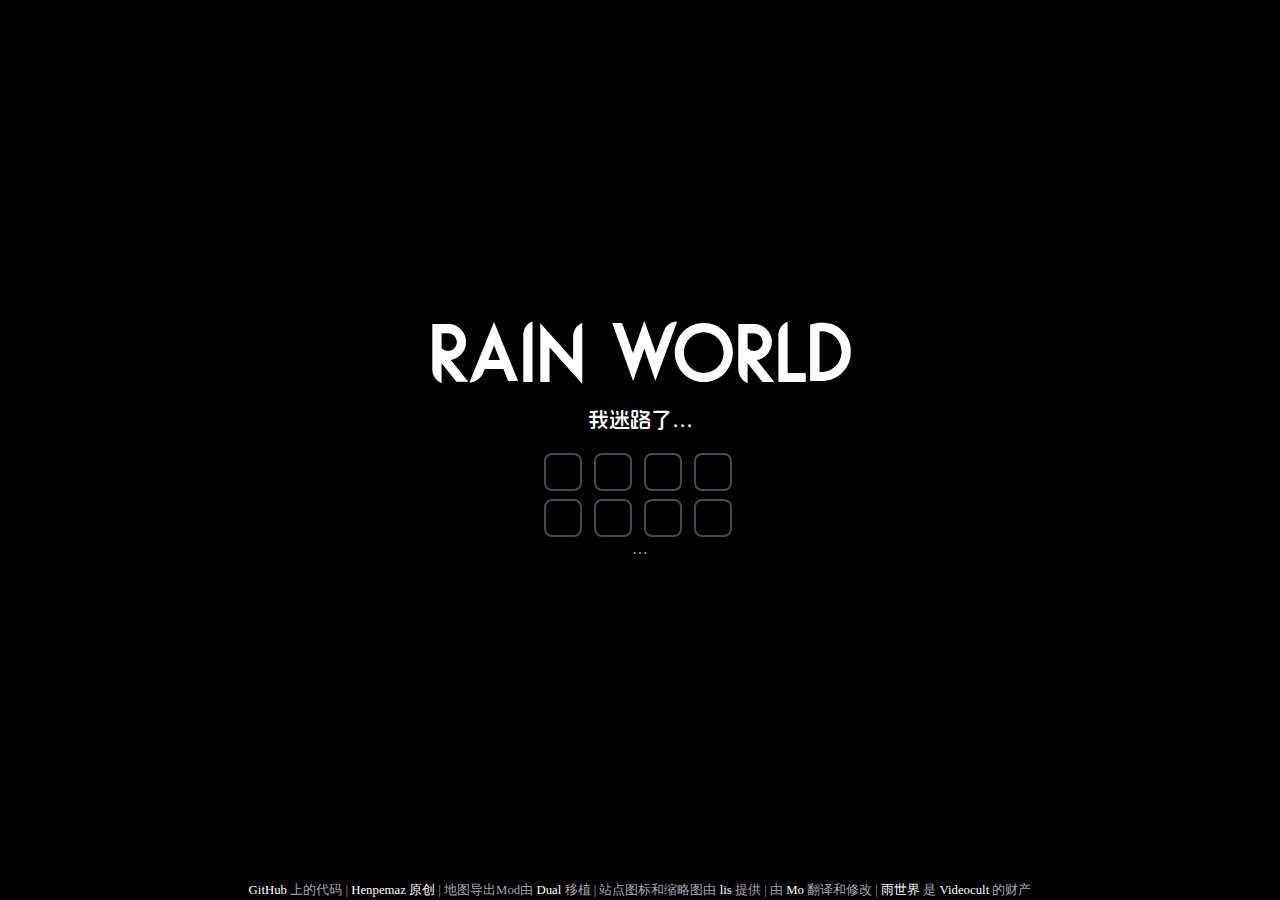
==== commit d401da2a: "优化代码避免重复定义" ====
--- a/map.html
+++ b/map.html
@@ -1,4 +1,4 @@
-﻿<!DOCTYPE html>
+<!DOCTYPE html>
 <html>
 
 <head>
@@ -6,10 +6,10 @@
     <title>雨世界地图</title>
     <link rel="shortcut icon" href="favicon.png" type="image/x-icon">
 
-    <meta property="og:image" content="https://rain-world-map.gitee.io/embed.jpg" />
+    <meta property="og:image" content="https://rain-world-map-sc.github.io/embed.jpg" />
     <meta property="og:type" content="object" />
     <meta property="og:title" content="雨世界地图" />
-    <meta property="og:url" content="https://rain-world-map.gitee.io" />
+    <meta property="og:url" content="https://rain-world-map-sc.github.io" />
     <meta property="og:description" content="一个在线互动地图，包括雨世界:倾盆大雨中的每个地区和每个蛞蝓猫。" />
     <link rel="stylesheet" href="./rw.css" />
     <link rel="stylesheet" href="./leaflet/leaflet.css" />
@@ -24,6 +24,10 @@
             height: 100%;
             padding: 0;
             margin: 0;
+        }
+
+        p {
+            font-size: 10px;
         }
 
         #mapid {
@@ -337,6 +341,13 @@
             right: 24px;
         }
 
+        .right-panel .resources {
+            display: flex;
+            align-items: center;
+            color: #A9A4B2;
+            font-size: 12px;
+        }
+
         .difficulty-select {
             padding-bottom: 6px;
             width: 150px;
@@ -474,11 +485,6 @@
             margin-top: 8px;
             margin-bottom: 8px;
         }
-
-        button.rw-ui {
-            height: fit-content;
-            background-color: #0c0c0c;
-        }
     </style>
 
     <style id="creaturefilters">
@@ -544,6 +550,21 @@
 
         <div>图层</div>
         <div id="layer-content" class="scroll-ish"></div>
+
+        <div>地图资源</div>
+        <p>加载不出来改这里然后刷新一下</p>
+        <p>若RAW挂了请改为GitHub</p>
+        <p>GitHub可搭配 <a href="https://blog.xiowo.net/posts/cba8" target="_blank" style="color: #A9A4B2;">fastgithub</a>
+            使用</p>
+        <div class="resources">
+            <input type="radio" id="option1" name="options" value="1" checked>
+            <label for="option1"> GitHub(RAW加速)</label>
+        </div>
+
+        <div class="resources">
+            <input type="radio" id="option2" name="options" value="2">
+            <label for="option2"> GitHub</label>
+        </div>
     </div>
 
     <script>
@@ -612,20 +633,8 @@
             }
             if (difficulty != n) {
                 difficulty = n;
-                if (alt == true) {
-                    region = slugcats[difficulty].startingRegion;
-                    room = slugcats[difficulty].startingRoom;
-
-                } else {
-                    region = loadedRegion;
-                    if (room != null) {
-                        if (focusedRoom != null) {
-                            room = focusedRoom;
-                        }
-                    } else {
-                        room = null;
-                    }
-                }
+                region = slugcats[difficulty].startingRegion;
+                room = slugcats[difficulty].startingRoom;
                 pushState();
             }
         }
@@ -837,7 +846,7 @@
             crs: L.CRS.Simple,
             zoomControl: false,
         });
-        map.attributionControl.setPrefix('Powered by <a href="https://leafletjs.com" title="A JS library for interactive maps">Leaflet</a> &amp <a href="https://github.com/henpemaz" title="Gamedev &amp associated arts enthusiast">Henpemaz</a>')
+        map.attributionControl.setPrefix('基于 <a href="https://leafletjs.com" title="一个用于交互式地图的JS库" target="_blank">Leaflet</a> &amp <a href="https://github.com/henpemaz" title="游戏开发及相关艺术爱好者">Henpemaz</a>')
         map.setView([0, 0], -5);
 
         // Events
@@ -950,17 +959,66 @@
             modded = pmodded;
 
             console.log("Loading: region {" + region + "} on slugcat {" + pdifficulty + "}, modded {" + modded + "}");
-            var slugcat_url = {
-                "artificer": "https://raw.githubusercontent.com/NobleCat57/msc-1.9.07b/v1.9.07b/artificer",
-                "gourmand": "https://raw.githubusercontent.com/NobleCat57/msc-1.9.07b/v1.9.07b/gourmand",
-                "rivulet": "https://raw.githubusercontent.com/NobleCat57/msc-1.9.07b/v1.9.07b/rivulet",
-                "saint": "https://raw.githubusercontent.com/NobleCat57/msc-1.9.07b/v1.9.07b/saint",
-                "spear": "https://raw.githubusercontent.com/NobleCat57/msc-1.9.07b/v1.9.07b/spear",
-                "white": "https://raw.githubusercontent.com/NobleCat57/vanilla-1.9.07b/v1.9.07b/white",
-                "yellow": "https://raw.githubusercontent.com/NobleCat57/vanilla-1.9.07b/v1.9.07b/yellow",
-                "red": "https://raw.githubusercontent.com/NobleCat57/vanilla-1.9.07b/v1.9.07b/red",
-                "inv": "https://raw.githubusercontent.com/NobleCat57/msc-1.9.07b/v1.9.07b/inv",
+
+            // 定义地图链接对象
+            var slugcat_urls = {
+                '1': {
+                    "artificer": "https://raw.gitmirror.com/NobleCat57/msc-1.9.07b/v1.9.07b/artificer",
+                    "gourmand": "https://raw.gitmirror.com/NobleCat57/msc-1.9.07b/v1.9.07b/gourmand",
+                    "rivulet": "https://raw.gitmirror.com/NobleCat57/msc-1.9.07b/v1.9.07b/rivulet",
+                    "saint": "https://raw.gitmirror.com/NobleCat57/msc-1.9.07b/v1.9.07b/saint",
+                    "spear": "https://raw.gitmirror.com/NobleCat57/msc-1.9.07b/v1.9.07b/spear",
+                    "white": "https://raw.gitmirror.com/NobleCat57/vanilla-1.9.07b/v1.9.07b/white",
+                    "yellow": "https://raw.gitmirror.com/NobleCat57/vanilla-1.9.07b/v1.9.07b/yellow",
+                    "red": "https://raw.gitmirror.com/NobleCat57/vanilla-1.9.07b/v1.9.07b/red",
+                    "inv": "https://raw.gitmirror.com/NobleCat57/msc-1.9.07b/v1.9.07b/inv",
+                },
+                '2': {
+                    "artificer": "https://raw.githubusercontent.com/NobleCat57/msc-1.9.07b/v1.9.07b/artificer",
+                    "gourmand": "https://raw.githubusercontent.com/NobleCat57/msc-1.9.07b/v1.9.07b/gourmand",
+                    "rivulet": "https://raw.githubusercontent.com/NobleCat57/msc-1.9.07b/v1.9.07b/rivulet",
+                    "saint": "https://raw.githubusercontent.com/NobleCat57/msc-1.9.07b/v1.9.07b/saint",
+                    "spear": "https://raw.githubusercontent.com/NobleCat57/msc-1.9.07b/v1.9.07b/spear",
+                    "white": "https://raw.githubusercontent.com/NobleCat57/vanilla-1.9.07b/v1.9.07b/white",
+                    "yellow": "https://raw.githubusercontent.com/NobleCat57/vanilla-1.9.07b/v1.9.07b/yellow",
+                    "red": "https://raw.githubusercontent.com/NobleCat57/vanilla-1.9.07b/v1.9.07b/red",
+                    "inv": "https://raw.githubusercontent.com/NobleCat57/msc-1.9.07b/v1.9.07b/inv",
+                }
             };
+
+            // 地图资源选择逻辑
+            function initMapSelection() {
+                var selectedValue = localStorage.getItem('slugcat_url') || '1';
+                var selectedOption = document.getElementById('option' + selectedValue);
+                selectedOption.checked = true;
+
+                // 保存选中状态和值到本地存储
+                function saveSelectedValue(value) {
+                    localStorage.setItem('slugcat_url', value);
+                }
+
+                // 设置选项变化的事件监听器
+                function setOptionChangeEventListener(value) {
+                    document.getElementById('option' + value).addEventListener('change', function () {
+                        if (this.checked) {
+                            saveSelectedValue(value);
+                        }
+                    });
+                }
+
+                // 根据选中的值设置链接对象
+                var slugcat_url = slugcat_urls[selectedValue];
+
+                // 添加选项变化的事件监听器
+                setOptionChangeEventListener('1');
+                setOptionChangeEventListener('2');
+
+                console.log("当前地图资源来源: " + (selectedValue === '1' ? 'GitHub(Raw加速)' : 'GitHub'));
+            }
+
+            // 页面加载时初始化地图资源选择
+            document.addEventListener('DOMContentLoaded', initMapSelection);
+
             var region_url = region.toLowerCase();
             var roompath = `${slugcat_url[pdifficulty]}/${region_url}`;
             getJsonObject(`${roompath}/region.json`, function (json) {
@@ -978,7 +1036,7 @@
                 // Tileset layer
                 if (tileLayer != null) map.removeLayer(tileLayer);
                 tileLayer = L.tileLayer(`${roompath}/{z}/{x}_{y}.png`, {
-                    attribution: "<a href=\"https://store.steampowered.com/app/312520/Rain_World/\">Rain World</a> by <a href=\"https://twitter.com/VideocultMedia\">Videocult</a>",
+                    attribution: "<a href=\"https://store.steampowered.com/app/312520/Rain_World/\">雨世界</a> 由 <a href=\"https://twitter.com/VideocultMedia\">Videocult</a> 制作",
                     minZoom: -7,
                     maxZoom: 3,
                     maxNativeZoom: 0, // important, stop requesting tiles at this point
@@ -1021,7 +1079,7 @@
                     }
                 });
                 if (hadRooms) roomsLayer.addTo(map);
-                overlays.addOverlay(roomsLayer, "房间");
+                overlays.addOverlay(roomsLayer, "房间聚焦");
                 if (hadNames) roomNames.addTo(map);
                 overlays.addOverlay(roomNames, "房间名称");;
 
@@ -1456,7 +1514,7 @@
                     },
                 });
                 if (hadTileNodes) tileNodesLayer.addTo(map);
-                overlays.addOverlay(tileNodesLayer, "平铺节点");
+                overlays.addOverlay(tileNodesLayer, "房间节点");
 
                 // Room Tags
                 let hadRoomTags = map.hasLayer(roomTagsLayer) || loadedRegion == null;
@@ -1527,7 +1585,7 @@
                     },
                 });
                 if (hadRoomTags) roomTagsLayer.addTo(map);
-                overlays.addOverlay(roomTagsLayer, "房间标记");
+                overlays.addOverlay(roomTagsLayer, "房间标签");
 
                 // Bat Migration Blockages
                 let hadBatMigration = map.hasLayer(batMigrationBlockagesLayer) || loadedRegion == null;
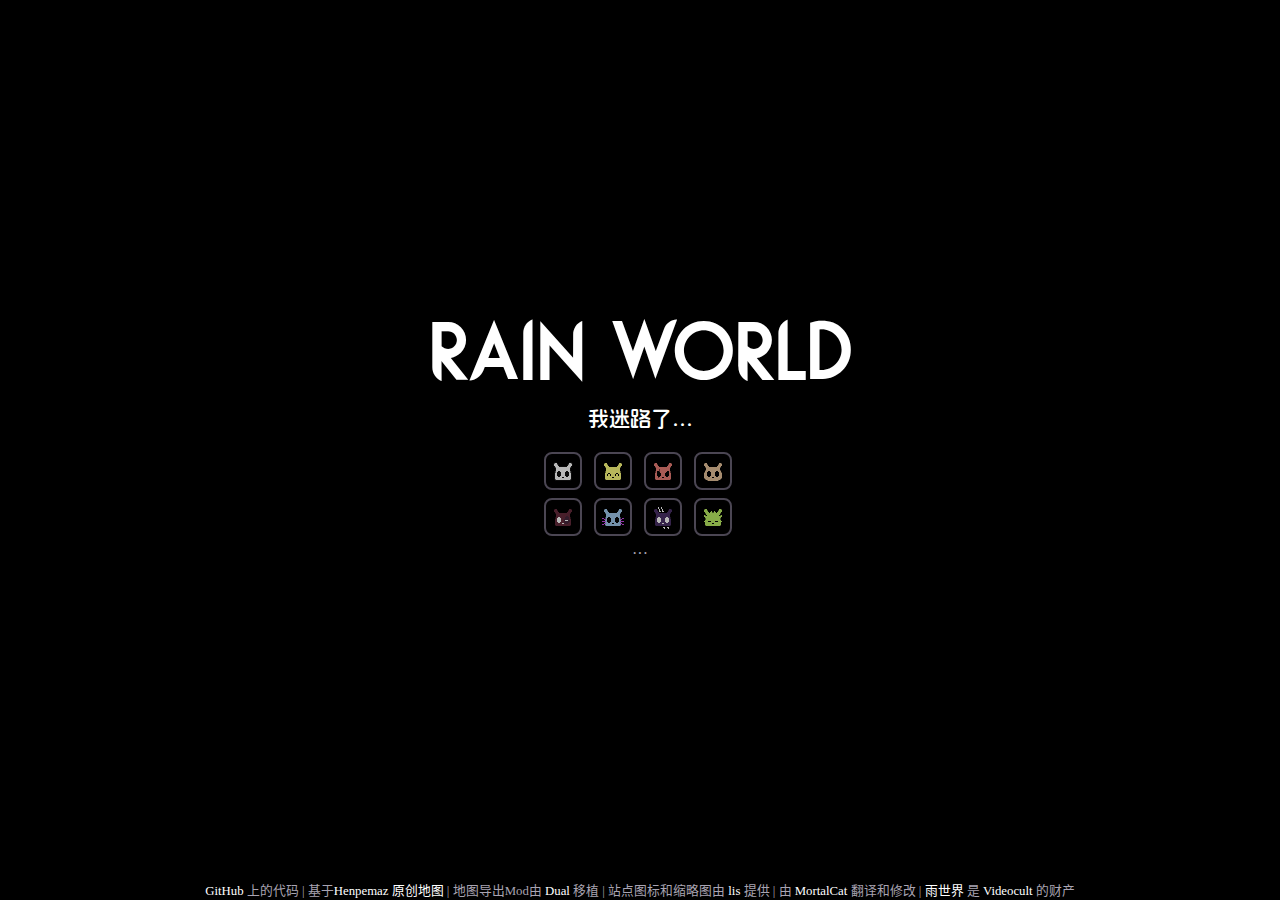
==== commit d70e90fb: "修改样式 微调细节 默认改为GitHub源" ====
--- a/map.html
+++ b/map.html
@@ -553,17 +553,17 @@
 
         <div>地图资源</div>
         <p>加载不出来改这里然后刷新一下</p>
-        <p>若RAW挂了请改为GitHub</p>
+        <p>可使用GitHub(RAW加速)源</p>
         <p>GitHub可搭配 <a href="https://blog.xiowo.net/posts/cba8" target="_blank" style="color: #A9A4B2;">fastgithub</a>
             使用</p>
         <div class="resources">
             <input type="radio" id="option1" name="options" value="1" checked>
-            <label for="option1"> GitHub(RAW加速)</label>
+            <label for="option1"> GitHub</label>
         </div>
 
         <div class="resources">
             <input type="radio" id="option2" name="options" value="2">
-            <label for="option2"> GitHub</label>
+            <label for="option2"> GitHub(RAW加速)</label>
         </div>
     </div>
 
@@ -960,64 +960,73 @@
 
             console.log("Loading: region {" + region + "} on slugcat {" + pdifficulty + "}, modded {" + modded + "}");
 
-            // 定义地图链接对象
-            var slugcat_urls = {
-                '1': {
-                    "artificer": "https://raw.gitmirror.com/NobleCat57/msc-1.9.07b/v1.9.07b/artificer",
-                    "gourmand": "https://raw.gitmirror.com/NobleCat57/msc-1.9.07b/v1.9.07b/gourmand",
-                    "rivulet": "https://raw.gitmirror.com/NobleCat57/msc-1.9.07b/v1.9.07b/rivulet",
-                    "saint": "https://raw.gitmirror.com/NobleCat57/msc-1.9.07b/v1.9.07b/saint",
-                    "spear": "https://raw.gitmirror.com/NobleCat57/msc-1.9.07b/v1.9.07b/spear",
-                    "white": "https://raw.gitmirror.com/NobleCat57/vanilla-1.9.07b/v1.9.07b/white",
-                    "yellow": "https://raw.gitmirror.com/NobleCat57/vanilla-1.9.07b/v1.9.07b/yellow",
-                    "red": "https://raw.gitmirror.com/NobleCat57/vanilla-1.9.07b/v1.9.07b/red",
-                    "inv": "https://raw.gitmirror.com/NobleCat57/msc-1.9.07b/v1.9.07b/inv",
-                },
-                '2': {
-                    "artificer": "https://raw.githubusercontent.com/NobleCat57/msc-1.9.07b/v1.9.07b/artificer",
-                    "gourmand": "https://raw.githubusercontent.com/NobleCat57/msc-1.9.07b/v1.9.07b/gourmand",
-                    "rivulet": "https://raw.githubusercontent.com/NobleCat57/msc-1.9.07b/v1.9.07b/rivulet",
-                    "saint": "https://raw.githubusercontent.com/NobleCat57/msc-1.9.07b/v1.9.07b/saint",
-                    "spear": "https://raw.githubusercontent.com/NobleCat57/msc-1.9.07b/v1.9.07b/spear",
-                    "white": "https://raw.githubusercontent.com/NobleCat57/vanilla-1.9.07b/v1.9.07b/white",
-                    "yellow": "https://raw.githubusercontent.com/NobleCat57/vanilla-1.9.07b/v1.9.07b/yellow",
-                    "red": "https://raw.githubusercontent.com/NobleCat57/vanilla-1.9.07b/v1.9.07b/red",
-                    "inv": "https://raw.githubusercontent.com/NobleCat57/msc-1.9.07b/v1.9.07b/inv",
-                }
+            // 地图资源选择
+            var slugcat_url = {
+                "artificer": "",
+                "gourmand": "",
+                "rivulet": "",
+                "saint": "",
+                "spear": "",
+                "white": "",
+                "yellow": "",
+                "red": "",
+                "inv": "",
             };
 
-            // 地图资源选择逻辑
-            function initMapSelection() {
-                var selectedValue = localStorage.getItem('slugcat_url') || '1';
-                var selectedOption = document.getElementById('option' + selectedValue);
-                selectedOption.checked = true;
-
-                // 保存选中状态和值到本地存储
-                function saveSelectedValue(value) {
-                    localStorage.setItem('slugcat_url', value);
-                }
-
-                // 设置选项变化的事件监听器
-                function setOptionChangeEventListener(value) {
-                    document.getElementById('option' + value).addEventListener('change', function () {
-                        if (this.checked) {
-                            saveSelectedValue(value);
-                        }
-                    });
-                }
-
-                // 根据选中的值设置链接对象
-                var slugcat_url = slugcat_urls[selectedValue];
-
-                // 添加选项变化的事件监听器
-                setOptionChangeEventListener('1');
-                setOptionChangeEventListener('2');
-
-                console.log("当前地图资源来源: " + (selectedValue === '1' ? 'GitHub(Raw加速)' : 'GitHub'));
-            }
-
-            // 页面加载时初始化地图资源选择
-            document.addEventListener('DOMContentLoaded', initMapSelection);
+            // 检查是否之前已经保存了值
+            if (localStorage.getItem('slugcat_url')) {
+                var selectedValue = localStorage.getItem('slugcat_url');
+                // 根据之前保存的值设置初始选中状态
+                if (selectedValue === '1') {
+                    document.getElementById('option1').checked = true;
+                    setSlugcatUrl('https://raw.githubusercontent.com/NobleCat57/msc-1.9.07b/v1.9.07b/');
+                    console.log("当前地图资源来源:GitHub");
+                } else if (selectedValue === '2') {
+                    document.getElementById('option2').checked = true;
+                    setSlugcatUrl('https://raw.gitmirror.com/NobleCat57/msc-1.9.07b/v1.9.07b/');
+                    console.log("当前地图资源来源:GitHub(Raw加速)");
+                }
+            } else {
+                // 如果之前未保存过值，默认选择第一个单选框并保存值
+                document.getElementById('option1').checked = true;
+                setSlugcatUrl('https://raw.githubusercontent.com/NobleCat57/msc-1.9.07b/v1.9.07b/');
+                saveSelectedValue('1');
+            }
+
+            // 保存选中状态和值到本地存储
+            function saveSelectedValue(value) {
+                localStorage.setItem('slugcat_url', value);
+            }
+
+            // 设置地图资源链接
+            function setSlugcatUrl(baseUrl) {
+                slugcat_url = {
+                    "artificer": baseUrl + "artificer",
+                    "gourmand": baseUrl + "gourmand",
+                    "rivulet": baseUrl + "rivulet",
+                    "saint": baseUrl + "saint",
+                    "spear": baseUrl + "spear",
+                    "white": baseUrl.replace('msc', 'vanilla') + "white",
+                    "yellow": baseUrl.replace('msc', 'vanilla') + "yellow",
+                    "red": baseUrl.replace('msc', 'vanilla') + "red",
+                    "inv": baseUrl + "inv",
+                };
+            }
+
+            // 添加事件监听器以便在选择变化时保存值
+            document.getElementById('option1').addEventListener('change', function () {
+                if (this.checked) {
+                    saveSelectedValue('1');
+                    setSlugcatUrl('https://raw.gitmirror.com/NobleCat57/msc-1.9.07b/v1.9.07b/');
+                }
+            });
+
+            document.getElementById('option2').addEventListener('change', function () {
+                if (this.checked) {
+                    saveSelectedValue('2');
+                    setSlugcatUrl('https://raw.githubusercontent.com/NobleCat57/msc-1.9.07b/v1.9.07b/');
+                }
+            });
 
             var region_url = region.toLowerCase();
             var roompath = `${slugcat_url[pdifficulty]}/${region_url}`;
